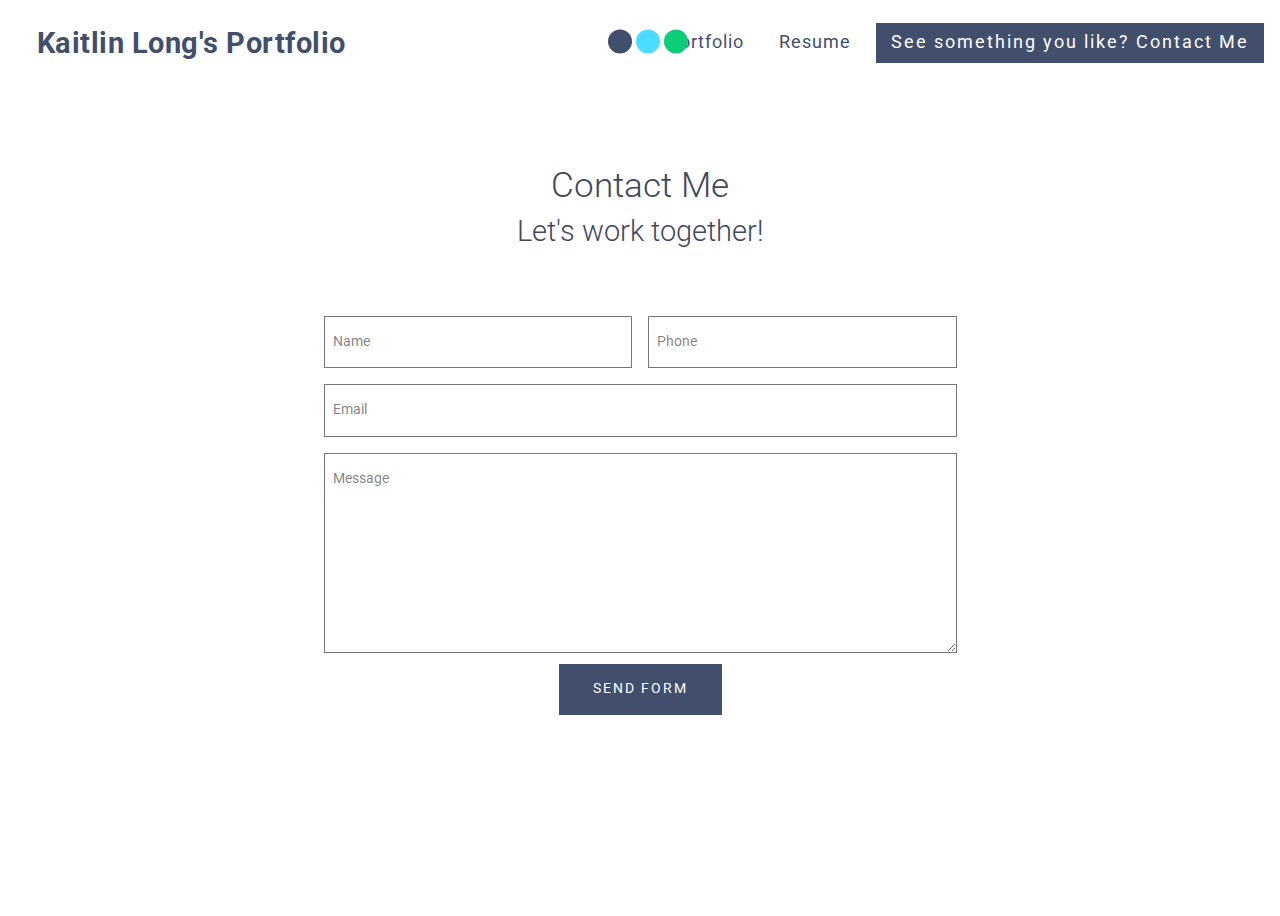
==== contact.html @ 8618af32 "Updated site" ====
<!DOCTYPE html>
<html amp >
<head>
  <!-- Site made with Mobirise Website Builder v4.12.4, https://mobirise.com -->
  <meta charset="UTF-8">
  <meta http-equiv="X-UA-Compatible" content="IE=edge">
  <meta name="generator" content="Mobirise v4.12.4, mobirise.com">
  <meta name="viewport" content="width=device-width, initial-scale=1, minimum-scale=1">
  <link rel="shortcut icon" href="assets/images/untitled-2-90x53.png" type="image/x-icon">
  <meta name="description" content="Contact page for Kaitlin Long.">
  <meta name="amp-script-src" content="">
  
  <title>Contact Me</title>
  
<link rel="canonical" href="contact.html">
 <style amp-boilerplate>body{-webkit-animation:-amp-start 8s steps(1,end) 0s 1 normal both;-moz-animation:-amp-start 8s steps(1,end) 0s 1 normal both;-ms-animation:-amp-start 8s steps(1,end) 0s 1 normal both;animation:-amp-start 8s steps(1,end) 0s 1 normal both}@-webkit-keyframes -amp-start{from{visibility:hidden}to{visibility:visible}}@-moz-keyframes -amp-start{from{visibility:hidden}to{visibility:visible}}@-ms-keyframes -amp-start{from{visibility:hidden}to{visibility:visible}}@-o-keyframes -amp-start{from{visibility:hidden}to{visibility:visible}}@keyframes -amp-start{from{visibility:hidden}to{visibility:visible}}</style>
<noscript><style amp-boilerplate>body{-webkit-animation:none;-moz-animation:none;-ms-animation:none;animation:none}</style></noscript>
<link href="https://fonts.googleapis.com/css?family=Roboto:100,100i,300,300i,400,400i,500,500i,700,700i,900,900i&display=swap" rel="stylesheet">
 
 <style amp-custom> 
div,span,h1,h2,h3,h4,h5,h6,p,blockquote,a,ol,ul,li,figcaption,textarea,input{font: inherit;}*{-webkit-box-sizing: border-box;box-sizing: border-box;outline: none;}*:focus{outline: none;}body{position: relative;font-style: normal;line-height: 1;color: #3f485d;}section{background-color: #eeeeee;background-position: 50% 50%;background-repeat: no-repeat;background-size: cover;overflow: hidden;padding: 30px 0;}h1,h2,h3,h4,h5,h6{margin: 0;padding: 0;}p,li,blockquote{letter-spacing: 0.5px;line-height: 1.7;}ul,ol,blockquote,p{margin-bottom: 0;margin-top: 0;}a{cursor: pointer;}a,a:hover{text-decoration: none;}a.mbr-iconfont:hover{text-decoration: none;}h1,h2,h3,h4,h5,h6,.display-1,.display-2,.display-4,.display-5,.display-7{word-break: break-word;word-wrap: break-word;}b,strong{font-weight: bold;}blockquote{padding: 10px 0 10px 20px;position: relative;border-left: 3px solid;}input:-webkit-autofill,input:-webkit-autofill:hover,input:-webkit-autofill:focus,input:-webkit-autofill:active{-webkit-transition-delay: 9999s;transition-delay: 9999s;-webkit-transition-property: background-color,color;-o-transition-property: background-color,color;transition-property: background-color,color;}html,body{height: auto;min-height: 100vh;}.mbr-section-title{margin: 0;padding: 0;font-style: normal;line-height: 1.2;width: 100%;}.mbr-section-subtitle{line-height: 1.3;width: 100%;}.mbr-text{font-style: normal;line-height: 1.6;width: 100%;}.mbr-white{color: #ffffff;}.mbr-black{color: #000000;}.align-left{text-align: left;}.align-left .list-item{justify-content: flex-start;}.align-center{text-align: center;}.align-center .list-item{justify-content: center;}.align-right{text-align: right;}.align-right .list-item{justify-content: flex-end;}@media (max-width: 767px){.align-left,.align-center,.align-right{text-align: center;}.align-left .list-item,.align-center .list-item,.align-right .list-item{justify-content: center;}}.mbr-light{font-weight: 300;}.mbr-regular{font-weight: 400;}.mbr-semibold{font-weight: 500;}.mbr-bold{font-weight: 700;}.icons-list a{margin: 0 1rem 0 0;}.icons-list a:last-child{margin: 0;}.mbr-figure{align-self: center;}.hidden{visibility: hidden;}.super-hide{display: none;}.inactive{-webkit-user-select: none;-moz-user-select: none;-ms-user-select: none;user-select: none;pointer-events: none;-webkit-user-drag: none;user-drag: none;}.mbr-overlay{position: absolute;bottom: 0;left: 0;right: 0;top: 0;z-index: 0;}.map-placeholder{display: none;}.google-map,.google-map iframe{position: relative;width: 100%;height: 400px;}amp-img{width: 100%;}amp-img img{max-height: 100%;max-width: 100%;}img.mbr-temp{width: 100%;}.rounded{border-radius: 50%;}.is-builder .nodisplay + img[async],.is-builder .nodisplay + img[decoding="async"],.is-builder amp-img > a + img[async],.is-builder amp-img > a + img[decoding="async"]{display: none;}html:not(.is-builder) amp-img > a{position: absolute;top: 0;bottom: 0;left: 0;right: 0;z-index: 1;}.is-builder .temp-amp-sizer{position: absolute;}.is-builder amp-youtube .temp-amp-sizer,.is-builder amp-vimeo .temp-amp-sizer{position: static;}.mobirise-spinner{position: absolute;top: 50%;left: 40%;margin-left: 10%;-webkit-transform: translate3d(-50%,-50%,0);z-index: 4;}.mobirise-spinner em{width: 24px;height: 24px;background: #3ac;border-radius: 100%;display: inline-block;-webkit-animation: slide 1s infinite;}.mobirise-spinner em:nth-child(1){-webkit-animation-delay: 0.1s;}.mobirise-spinner em:nth-child(2){-webkit-animation-delay: 0.2s;}.mobirise-spinner em:nth-child(3){-webkit-animation-delay: 0.3s;}@-moz-keyframes slide{0%{-webkit-transform: scale(1);}50%{opacity: 0.3;-webkit-transform: scale(2);}100%{-webkit-transform: scale(1);}}@-webkit-keyframes slide{0%{-webkit-transform: scale(1);}50%{opacity: 0.3;-webkit-transform: scale(2);}100%{-webkit-transform: scale(1);}}@-o-keyframes slide{0%{-webkit-transform: scale(1);}50%{opacity: 0.3;-webkit-transform: scale(2);}100%{-webkit-transform: scale(1);}}@keyframes slide{0%{-webkit-transform: scale(1);}50%{opacity: 0.3;-webkit-transform: scale(2);}100%{-webkit-transform: scale(1);}}.mobirise-loader .amp-active > div{display: none;}.iconfont-wrapper{display: inline-block;}.mbr-flex{display: flex;}.flex-wrap{flex-wrap: wrap;}.mbr-jc-s{justify-content: flex-start;}.mbr-jc-c{justify-content: center;}.mbr-jc-e{justify-content: flex-end;}.mbr-row-reverse{flex-direction: row-reverse;}.mbr-column{flex-direction: column;}amp-img,img{height: 100%;width: 100%;}.hidden-slide{display: none;}.visible-slide{display: flex;}section,.container,.container-fluid{position: relative;word-wrap: break-word;}.mbr-fullscreen .mbr-overlay{min-height: 100vh;}.mbr-fullscreen{display: flex;align-items: center;height: 100vh;min-height: 100vh;padding: 3rem 0;}.container{padding: 0 1rem;width: 100%;margin-right: auto;margin-left: auto;}@media (max-width: 767px){.container{max-width: 540px;}} @media (min-width: 768px){.container{max-width: 720px;}} @media (min-width: 992px){.container{max-width: 960px;}} @media (min-width: 1200px){.container{max-width: 1140px;}}.container-fluid{width: 100%;padding: 0 1rem;}.btn{position: relative;font-weight: 400;margin: 0.4rem 0.5rem;border: 2px solid;font-style: normal;white-space: normal;transition: all 0.3s ease-in-out,box-shadow 2s ease-in-out,-webkit-box-shadow 2s ease-in-out;display: inline-flex;align-items: center;justify-content: center;word-break: break-word;line-height: 1;letter-spacing: 2px;}.btn-form{padding: 1rem 2rem;}.btn-form:hover{cursor: pointer;}.btn{padding: 1rem 2rem;border-radius: 0px;}.btn-sm{padding: 0.6rem 0.8rem;border-radius: 0px;}.btn-md{padding: 1rem 2rem;border-radius: 0px;}.btn-lg{padding: 1.2rem 3.2rem;border-radius: 0px;}form .btn,form .mbr-section-btn{margin: 0;}.note-popover .btn:after{display: none;}.mbr-section-btn{margin: 0 -0.25rem;font-size: 0;}nav .mbr-section-btn{margin-left: 0rem;margin-right: 0rem;}.btn .mbr-iconfont,.btn.btn-md .mbr-iconfont{cursor: pointer;margin: 0 0.8rem 0 0;}.btn-sm .mbr-iconfont{margin: 0 0.5rem 0 0;}[type="submit"]{-webkit-appearance: none;}section.menu{min-height: 70px;overflow: visible;padding: 0;}.menu-container{display: flex;-webkit-box-pack: justify;-ms-flex-pack: justify;justify-content: space-between;align-items: center;min-height: 70px;}@media (max-width: 991px){.menu-container{max-width: 100%;padding: 0.5rem 1rem;}} @media (max-width: 767px){.menu-container{padding: 0.5rem 1rem;}}.navbar{z-index: 100;width: 100%;position: absolute;}.navbar-fixed-top{position: fixed;top: 0;}.navbar-brand{display: flex;align-items: center;word-break: break-word;z-index: 1;}.navbar-logo{margin: 0 0.8rem 0 0;}@media (max-width: 767px){.navbar-logo amp-img{max-height: 35px;max-width: 35px;}}.navbar-caption-wrap{display: flex;}.navbar .navbar-collapse{display: flex;-ms-flex-preferred-size: auto;flex-basis: auto;align-items: center;justify-content: flex-end;}@media (max-width: 991px){.navbar .navbar-collapse{display: none;position: absolute;top: 0;right: 0;height: 100vh;overflow-y: auto;padding: 70px 2rem 1rem;z-index: 1;}}@media (max-width: 991px){.navbar.opened .navbar-collapse.show,.navbar.opened .navbar-collapse.collapsing{display: block;}.is-builder .navbar-collapse{position: fixed;}}.navbar-nav{list-style-type: none;display: flex;flex-wrap: wrap;padding-left: 0;min-width: 10rem;}@media (max-width: 991px){.navbar-nav{flex-direction: column;}} .navbar-nav .mbr-iconfont{margin: 0 0.2rem 0 0;}.nav-item{word-break: break-all;}.nav-link{display: flex;align-items: center;justify-content: center;}.nav-link,.navbar-caption{transition: all 0.2s;letter-spacing: 1px;}.nav-dropdown .dropdown-menu{min-width: 10rem;position: absolute;left: 0;padding: 1.25rem 0;}.nav-dropdown .dropdown-menu .dropdown-item{line-height: 2;display: flex;justify-content: center;align-items: center;padding: 0.25rem 1.5rem;white-space: nowrap;}.nav-dropdown .dropdown-menu .dropdown{position: relative;}.dropdown-menu .dropdown:hover > .dropdown-menu{opacity: 1;pointer-events: all;}.nav-dropdown .dropdown-submenu{top: 0;left: 100%;margin: 0;}.nav-item.dropdown{position: relative;}.nav-item.dropdown .dropdown-menu{opacity: 0;pointer-events: none;}.nav-item.dropdown:hover > .dropdown-menu{opacity: 1;pointer-events: all;}.link.dropdown-toggle:after{content: "";margin-left: 0.25rem;border-top: 0.35em solid;border-right: 0.35em solid transparent;border-left: 0.35em solid transparent;border-bottom: 0;}.navbar .dropdown.open > .dropdown-menu{display: block;}@media (max-width: 991px){.is-builder .nav-dropdown .dropdown-menu{position: relative;}.nav-dropdown .dropdown-submenu{left: 0;}.nav-dropdown .dropdown-menu .dropdown-item{padding: 0.25rem 1.5rem;margin: 0;justify-content: center;}.nav-dropdown .dropdown-menu .dropdown-item:after{right: auto;}.navbar.opened .dropdown-menu{top: 0;}.dropdown-toggle[data-toggle="dropdown-submenu"]:after{content: "";margin-left: 0.25rem;border-top: 0.35em solid;border-right: 0.35em solid transparent;border-left: 0.35em solid transparent;border-bottom: 0;top: 55%;}}.navbar-buttons{display: flex;flex-wrap: wrap;align-items: center;justify-content: center;}@media (max-width: 991px){.navbar-buttons{flex-direction: column;}}.menu-social-list{display: flex;align-items: center;justify-content: center;flex-wrap: wrap;}.menu-social-list a{margin: 0 0.5rem;}.menu-social-list a span{font-size: 1.5rem;}button.navbar-toggler{position: absolute;right: 20px;top: 25px;width: 31px;height: 20px;cursor: pointer;transition: all .2s;-ms-flex-item-align: center;-ms-grid-row-align: center;align-self: center;}.hamburger span{position: absolute;right: 0;width: 30px;height: 2px;border-right: 5px;}.hamburger span:nth-child(1){top: 0;transition: all .2s;}.hamburger span:nth-child(2){top: 8px;transition: all .15s;}.hamburger span:nth-child(3){top: 8px;transition: all .15s;}.hamburger span:nth-child(4){top: 16px;transition: all .2s;}nav.opened .navbar-toggler:not(.hide) .hamburger span:nth-child(4),nav.opened .navbar-toggler:not(.hide) .hamburger span:nth-child(1){top: 8px;width: 0;opacity: 0;right: 50%;transition: all .2s;}nav.opened .navbar-toggler:not(.hide) .hamburger span:nth-child(2){transform: rotate(-45deg);transition: all .25s;}nav.opened .navbar-toggler:not(.hide) .hamburger span:nth-child(3){transform: rotate(45deg);transition: all .25s;}.ampstart-btn.hamburger{position: absolute;top: 25px;right: 20px;margin-left: auto;height: 20px;width: 30px;background: none;border: none;cursor: pointer;z-index: 1000;}@media (min-width: 992px){.ampstart-btn,amp-sidebar{display: none;}.dropdown-menu .dropdown-toggle:after{content: "";border-bottom: 0.35em solid transparent;border-left: 0.35em solid;border-right: 0;border-top: 0.35em solid transparent;margin-left: 0.3rem;margin-top: -0.3077em;position: absolute;right: 1.1538em;top: 50%;}}.close-sidebar{width: 30px;height: 30px;position: relative;cursor: pointer;background-color: transparent;border: none;}.close-sidebar span{position: absolute;left: 0;width: 30px;height: 2px;border-right: 5px;top: 14px;}.close-sidebar span:nth-child(1){transform: rotate(-45deg);}.close-sidebar span:nth-child(2){transform: rotate(45deg);}.builder-sidebar{position: relative;height: 100vh;overflow-y: auto;min-width: 10rem;z-index: 1030;padding: 1rem 2rem;max-width: 20rem;}.builder-sidebar .dropdown:hover > .dropdown-menu{position: relative;text-align: center;}section.sidebar-open:before{content: '';position: fixed;top: 0;bottom: 0;right: 0;left: 0;background-color: rgba(0,0,0,0.2);z-index: 1040;}.is-builder section.horizontal-menu .ampstart-btn{display: none;}.is-builder section.horizontal-menu .dropdown-menu{z-index: auto;opacity: 1;pointer-events: auto;}.is-builder .menu{overflow: visible;}#sidebar{background-color: transparent;}.card-title{margin: 0;}.card{position: relative;background-color: transparent;border: none;border-radius: 0;width: 100%;padding: 0 1rem;}@media (max-width: 767px){.card:not(.last-child){padding-bottom: 30px;}} .card .card-img{width: auto;border-radius: 0;}.card .card-wrapper{height: 100%;}@media (max-width: 767px){.card .card-wrapper{flex-direction: column;}} .card img{height: 100%;-o-object-fit: cover;object-fit: cover;-o-object-position: center;object-position: center;}.card-inner,.items-list{display: flex;flex-direction: column;}.items-list{list-style-type: none;padding: 0;}.items-list .list-item{padding: 1rem 2rem;}.card-head{padding: 1.5rem 2rem;}.card-price-wrap{padding: 1rem 2rem;}.card-button{padding: 1rem;margin: 0;}.timeline-wrap{position: relative;}.timeline-wrap .iconBackground{position: absolute;left: 50%;width: 20px;height: 20px;line-height: 30px;text-align: center;border-radius: 50%;font-size: 30px;display: inline-block;background-color: #000000;top: 20px;margin: 0 0 0 -10px;}@media (max-width: 767px){.timeline-wrap .iconBackground{left: 0;}}.separline{position: relative;}@media (max-width: 767px){.separline:not(.last-child){padding-bottom: 2rem;}} .separline:before{position: absolute;content: "";width: 2px;background-color: #000000;left: calc(50% - 1px);height: calc(100% - 20px);top: 40px;}@media (max-width: 767px){.separline:before{left: 0;}}.gallery-img-wrap{position: relative;height: 100%;}.gallery-img-wrap:hover{cursor: pointer;}.gallery-img-wrap:hover .icon-wrap,.gallery-img-wrap:hover .caption-on-hover{opacity: 1;}.gallery-img-wrap:hover:after{opacity: .5;}.gallery-img-wrap amp-img{height: 100%;}.gallery-img-wrap:after{content: "";position: absolute;top: 0;bottom: 0;left: 0;right: 0;background: #000;opacity: 0;transition: opacity 0.2s;pointer-events: none;}.gallery-img-wrap .icon-wrap,.gallery-img-wrap .img-caption{z-index: 3;pointer-events: none;position: absolute;}.gallery-img-wrap .icon-wrap,.gallery-img-wrap .caption-on-hover{opacity: 0;transition: opacity 0.2s;}.gallery-img-wrap .icon-wrap{left: 50%;top: 50%;transform: translate(-50%,-50%);background-color: #fff;padding: .5rem;border-radius: 50%;}.gallery-img-wrap .amp-iconfont{color: #000;font-size: 1rem;width: 1rem;display: block;}.gallery-img-wrap .img-caption{left: 0;right: 0;}.gallery-img-wrap .img-caption.caption-top{top: 0;}.gallery-img-wrap .img-caption.caption-bottom{bottom: 0;}.gallery-img-wrap .img-caption:not(.caption-on-hover):after{content: "";position: absolute;top: 0;left: 0;right: 0;height: 100%;transition: opacity 0.2s;z-index: -1;pointer-events: none;}@media (max-width: 767px){.gallery-img-wrap:after,.gallery-img-wrap:hover:after,.gallery-img-wrap .icon-wrap{display: none;}.gallery-img-wrap .caption-on-hover{opacity: 1;}}.is-builder .gallery-img-wrap .icon-wrap,.is-builder .gallery-img-wrap .img-caption > *{pointer-events: all;}.amp-carousel-button,.dots-wrapper .dots span{transition: all 0.4s;cursor: pointer;outline: none;}.amp-carousel-button{width: 50px;height: 50px;border-radius: 50%;}.dots-wrapper .dots{display: inline-block;margin: 4px 8px;}.dots-wrapper .dots span{display: block;border-radius: 12px;height: 24px;width: 24px;background-color: #ffffff;border: 10px solid #cccccc;opacity: 0.5;}.dots-wrapper .dots span.current{width: 40px;}.dots-wrapper .dots span:hover,.dots-wrapper .dots span.current{opacity: 1;}.amp-carousel-button-next:after{right: 1rem;}.amp-carousel-button-prev:after{left: 1rem;}button.btn-img{cursor: pointer;}.is-builder .preview button.btn-img{opacity: 0.5;position: relative;pointer-events: none;}amp-image-lightbox,.lightbox{background: rgba(0,0,0,0.8);display: flex;flex-wrap: wrap;align-items: center;justify-content: center;width: 100%;height: 100%;overflow: auto;}amp-image-lightbox a.control,.lightbox a.control{position: absolute;cursor: default;top: 0;right: 0;}amp-image-lightbox .close,.lightbox .close{background: none;border: none;position: absolute;top: 16px;right: 16px;height: 32px;width: 32px;cursor: pointer;z-index: 1000;}amp-image-lightbox .close:before,amp-image-lightbox .close:after,.lightbox .close:before,.lightbox .close:after{position: absolute;top: 0;right: 16px;content: ' ';height: 32px;width: 2px;background-color: #fff;}amp-image-lightbox .close:before,.lightbox .close:before{transform: rotate(45deg);}amp-image-lightbox .close:after,.lightbox .close:after{transform: rotate(-45deg);}amp-image-lightbox .video-block,.lightbox .video-block{width: 100%;}div[submit-success] > *,div[submit-error] > *{padding: 15px;margin-bottom: 1rem;}.form-block{z-index: 1;background-color: transparent;padding: 30px;position: relative;overflow: hidden;}.form-block .mbr-overlay{z-index: -1;}@media (max-width: 991px){.form-block{padding: 15px;}}form input,form textarea,form select{padding: 15px 0.5rem;line-height: 1.45;width: 100%;background: #ffffff;border-width: 1px;border-style: solid;border-color: #767676;border-radius: 0;color: #000000;}form input[type="checkbox"],form input[type="radio"]{border: none;background: none;width: auto;}form .field{padding-bottom: 0.5rem;padding-top: 0.5rem;}form textarea.field-input{height: 200px;}form .fieldset{display: flex;justify-content: center;flex-wrap: wrap;align-items: center;}textarea[type="hidden"]{display: none;}.form-check{margin-bottom: 0;}.form-check-label{padding-left: 0;}.form-check-input{position: relative;margin: 4px;}.form-check-inline{display: inline-flex;align-items: center;padding-left: 0;margin-right: .75rem;}.mbr-row,.mbr-form-row{display: -webkit-box;display: -ms-flexbox;display: flex;-ms-flex-wrap: wrap;flex-wrap: wrap;margin-left: -1rem;margin-right: -1rem;}.mbr-form-row{margin-left: -0.5rem;margin-right: -0.5rem;}.mbr-form-row > [class*="mbr-col"]{padding-left: 0.5rem;padding-right: 0.5rem;}@media (max-width: 767px){.mbr-col,.mbr-col-auto{padding-right: 1rem;padding-left: 1rem;}.mbr-col-sm-12{-ms-flex: 0 0 100%;-webkit-box-flex: 0;flex: 0 0 100%;max-width: 100%;padding-right: 1rem;padding-left: 1rem;}}@media (min-width: 768px){.mbr-col,.mbr-col-auto{padding-right: 1rem;padding-left: 1rem;}.mbr-col-md-2{-ms-flex: 0 0 16.6666666667%;-webkit-box-flex: 0;flex: 0 0 16.6666666667%;max-width: 16.6666666667%;padding-right: 1rem;padding-left: 1rem;}.mbr-col-md-3{-ms-flex: 0 0 25%;-webkit-box-flex: 0;flex: 0 0 25%;max-width: 25%;padding-right: 1rem;padding-left: 1rem;}.mbr-col-md-4{-ms-flex: 0 0 33.3333333333%;-webkit-box-flex: 0;flex: 0 0 33.3333333333%;max-width: 33.3333333333%;padding-right: 1rem;padding-left: 1rem;}.mbr-col-md-5{-ms-flex: 0 0 41.6666666667%;-webkit-box-flex: 0;flex: 0 0 41.6666666667%;max-width: 41.6666666667%;padding-right: 1rem;padding-left: 1rem;}.mbr-col-md-6{-ms-flex: 0 0 50%;-webkit-box-flex: 0;flex: 0 0 50%;max-width: 50%;padding-right: 1rem;padding-left: 1rem;}.mbr-col-md-7{-ms-flex: 0 0 58.3333333333%;-webkit-box-flex: 0;flex: 0 0 58.3333333333%;max-width: 58.3333333333%;padding-right: 1rem;padding-left: 1rem;}.mbr-col-md-8{-ms-flex: 0 0 66.6666666667%;-webkit-box-flex: 0;flex: 0 0 66.6666666667%;max-width: 66.6666666667%;padding-right: 1rem;padding-left: 1rem;}.mbr-col-md-10{-ms-flex: 0 0 83.3333333333%;-webkit-box-flex: 0;flex: 0 0 83.3333333333%;max-width: 83.3333333333%;padding-right: 1rem;padding-left: 1rem;}.mbr-col-md-12{-ms-flex: 0 0 100%;-webkit-box-flex: 0;flex: 0 0 100%;max-width: 100%;padding-right: 1rem;padding-left: 1rem;}}.mbr-col{-ms-flex: 1 1 auto;-webkit-box-flex: 1;flex: 1 1 auto;max-width: 100%;}.mbr-col-auto{-ms-flex: 0 0 auto;flex: 0 0 auto;width: auto;}@media (min-width: 992px){.mbr-col,.mbr-col-auto{padding-right: 1rem;padding-left: 1rem;}.mbr-col-lg-2{-ms-flex: 0 0 16.6666666667%;-webkit-box-flex: 0;flex: 0 0 16.6666666667%;max-width: 16.6666666667%;padding-right: 1rem;padding-left: 1rem;}.mbr-col-lg-3{-ms-flex: 0 0 25%;-webkit-box-flex: 0;flex: 0 0 25%;max-width: 25%;padding-right: 1rem;padding-left: 1rem;}.mbr-col-lg-4{-ms-flex: 0 0 33.3333333333%;-webkit-box-flex: 0;flex: 0 0 33.3333333333%;max-width: 33.3333333333%;padding-right: 1rem;padding-left: 1rem;}.mbr-col-lg-5{-ms-flex: 0 0 41.6666666667%;-webkit-box-flex: 0;flex: 0 0 41.6666666667%;max-width: 41.6666666667%;padding-right: 1rem;padding-left: 1rem;}.mbr-col-lg-6{-ms-flex: 0 0 50%;-webkit-box-flex: 0;flex: 0 0 50%;max-width: 50%;padding-right: 1rem;padding-left: 1rem;}.mbr-col-lg-7{-ms-flex: 0 0 58.3333333333%;-webkit-box-flex: 0;flex: 0 0 58.3333333333%;max-width: 58.3333333333%;padding-right: 1rem;padding-left: 1rem;}.mbr-col-lg-8{-ms-flex: 0 0 66.6666666667%;-webkit-box-flex: 0;flex: 0 0 66.6666666667%;max-width: 66.6666666667%;padding-right: 1rem;padding-left: 1rem;}.mbr-col-lg-9{-ms-flex: 0 0 75%;-webkit-box-flex: 0;flex: 0 0 75%;max-width: 75%;padding-right: 1rem;padding-left: 1rem;}.mbr-col-lg-10{-ms-flex: 0 0 83.3333333333%;-webkit-box-flex: 0;flex: 0 0 83.3333333333%;max-width: 83.3333333333%;padding-right: 1rem;padding-left: 1rem;}.mbr-col-lg-12{-ms-flex: 0 0 100%;-webkit-box-flex: 0;flex: 0 0 100%;max-width: 100%;padding-right: 1rem;padding-left: 1rem;}}@media (min-width: 992px){.lg-pb{padding-bottom: 3rem;}}@media (max-width: 991px){.md-pb{padding-bottom: 3rem;}}.mbr-pt-1,.mbr-py-1{padding-top: 10px;}.mbr-pb-1,.mbr-py-1{padding-bottom: 10px;}.mbr-px-1{padding-left: 10px;padding-right: 10px;}.mbr-p-1{padding: 10px;}.mbr-pt-2,.mbr-py-2{padding-top: 1rem;}.mbr-pb-2,.mbr-py-2{padding-bottom: 1rem;}.mbr-px-2{padding-left: 1rem;padding-right: 1rem;}.mbr-p-2{padding: 1rem;}.mbr-pt-3,.mbr-py-3{padding-top: 25px;}.mbr-pb-3,.mbr-py-3{padding-bottom: 25px;}.mbr-px-3{padding-left: 25px;padding-right: 25px;}.mbr-p-3{padding: 25px;}.mbr-pt-4,.mbr-py-4{padding-top: 2rem;}.mbr-pb-4,.mbr-py-4{padding-bottom: 2rem;}.mbr-px-4{padding-left: 2rem;padding-right: 2rem;}.mbr-p-4{padding: 2rem;}.mbr-pt-5,.mbr-py-5{padding-top: 3rem;}.mbr-pb-5,.mbr-py-5{padding-bottom: 3rem;}.mbr-px-5{padding-left: 3rem;padding-right: 3rem;}.mbr-p-5{padding: 3rem;}@media (max-width: 991px){.mbr-py-4,.mbr-py-5{padding-top: 1rem;padding-bottom: 1rem;}.mbr-px-4,.mbr-px-5{padding-left: 1rem;padding-right: 1rem;}.mbr-p-3,.mbr-p-4,.mbr-p-5{padding: 1rem;}}.mbr-ml-auto{margin-left: auto;}.mbr-mr-auto{margin-right: auto;}.mbr-m-auto{margin: auto;}#scrollToTopMarker{position: absolute;width: 0px;height: 0px;top: 300px;}#scrollToTopButton{position: fixed;bottom: 25px;right: 25px;opacity: .4;z-index: 5000;font-size: 32px;height: 60px;width: 60px;border: none;border-radius: 3px;cursor: pointer;}#scrollToTopButton:focus{outline: none;}#scrollToTopButton a:before{content: '';position: absolute;height: 40%;top: 36%;width: 2px;left: calc(50% - 1px);}#scrollToTopButton a:after{content: '';position: absolute;border-top: 2px solid;border-right: 2px solid;width: 40%;height: 40%;left: calc(30% - 1px);bottom: 30%;transform: rotate(-45deg);}.is-builder #scrollToTopButton a:after{left: 30%;}a{font-style: normal;font-weight: 400;}@media (max-width: 767px){.mbr-section-btn,.mbr-section-title{text-align: center;}}
body{font-family: Roboto;}blockquote{border-color: #414e6c;}div[submit-success] > *{background: #0dcd7b;color: #000000;}div[submit-error] > *{background: #a0a0a0;color: #ffffff;}.display-1{font-family: 'Roboto',sans-serif;font-size: 4.5rem;}.display-2{font-family: 'Roboto',sans-serif;font-size: 2.2rem;}.display-4{font-family: 'Roboto',sans-serif;font-size: 0.9rem;}.display-5{font-family: 'Roboto',sans-serif;font-size: 1.8rem;}.display-7{font-family: 'Roboto',sans-serif;font-size: 1.1rem;}.display-1 .mbr-iconfont-btn{font-size: 4.5rem;width: 4.5rem;}.display-2 .mbr-iconfont-btn{font-size: 2.2rem;width: 2.2rem;}.display-4 .mbr-iconfont-btn{font-size: 0.9rem;width: 0.9rem;}.display-5 .mbr-iconfont-btn{font-size: 1.8rem;width: 1.8rem;}.display-7 .mbr-iconfont-btn{font-size: 1.1rem;width: 1.1rem;}@media (max-width: 768px){.display-1{font-size: 3.6rem;font-size: calc( 2.225rem + (4.5 - 2.225) * ((100vw - 20rem) / (48 - 20)));line-height: calc( 1.4 * (2.225rem + (4.5 - 2.225) * ((100vw - 20rem) / (48 - 20))));}.display-2{font-size: 1.76rem;font-size: calc( 1.42rem + (2.2 - 1.42) * ((100vw - 20rem) / (48 - 20)));line-height: calc( 1.4 * (1.42rem + (2.2 - 1.42) * ((100vw - 20rem) / (48 - 20))));}.display-4{font-size: 0.72rem;font-size: calc( 0.965rem + (0.9 - 0.965) * ((100vw - 20rem) / (48 - 20)));line-height: calc( 1.4 * (0.965rem + (0.9 - 0.965) * ((100vw - 20rem) / (48 - 20))));}.display-5{font-size: 1.44rem;font-size: calc( 1.28rem + (1.8 - 1.28) * ((100vw - 20rem) / (48 - 20)));line-height: calc( 1.4 * (1.28rem + (1.8 - 1.28) * ((100vw - 20rem) / (48 - 20))));}}.bg-primary{background-color: #414e6c;}.bg-success{background-color: #0dcd7b;}.bg-info{background-color: #8282e7;}.bg-warning{background-color: #767676;}.bg-danger{background-color: #a0a0a0;}.btn-primary,.btn-primary:active,.btn-primary.active{background-color: #414e6c;border-color: #414e6c;color: #ffffff;}.btn-primary:hover,.btn-primary:focus,.btn-primary.focus{color: #ffffff;background-color: #242c3c;border-color: #242c3c;}.btn-primary.disabled,.btn-primary:disabled{color: #ffffff;background-color: #242c3c;border-color: #242c3c;}.btn-secondary,.btn-secondary:active,.btn-secondary.active{background-color: #4addff;border-color: #4addff;color: #003c4a;}.btn-secondary:hover,.btn-secondary:focus,.btn-secondary.focus{color: #003c4a;background-color: #00cdfd;border-color: #00cdfd;}.btn-secondary.disabled,.btn-secondary:disabled{color: #003c4a;background-color: #00cdfd;border-color: #00cdfd;}.btn-info,.btn-info:active,.btn-info.active{background-color: #8282e7;border-color: #8282e7;color: #ffffff;}.btn-info:hover,.btn-info:focus,.btn-info.focus{color: #ffffff;background-color: #4242db;border-color: #4242db;}.btn-info.disabled,.btn-info:disabled{color: #ffffff;background-color: #4242db;border-color: #4242db;}.btn-success,.btn-success:active,.btn-success.active{background-color: #0dcd7b;border-color: #0dcd7b;color: #ffffff;}.btn-success:hover,.btn-success:focus,.btn-success.focus{color: #ffffff;background-color: #088550;border-color: #088550;}.btn-success.disabled,.btn-success:disabled{color: #ffffff;background-color: #088550;border-color: #088550;}.btn-warning,.btn-warning:active,.btn-warning.active{background-color: #767676;border-color: #767676;color: #ffffff;}.btn-warning:hover,.btn-warning:focus,.btn-warning.focus{color: #ffffff;background-color: #505050;border-color: #505050;}.btn-warning.disabled,.btn-warning:disabled{color: #ffffff;background-color: #505050;border-color: #505050;}.btn-danger,.btn-danger:active,.btn-danger.active{background-color: #a0a0a0;border-color: #a0a0a0;color: #ffffff;}.btn-danger:hover,.btn-danger:focus,.btn-danger.focus{color: #ffffff;background-color: #7a7a7a;border-color: #7a7a7a;}.btn-danger.disabled,.btn-danger:disabled{color: #ffffff;background-color: #7a7a7a;border-color: #7a7a7a;}.btn-black,.btn-black:active,.btn-black.active{background-color: #333333;border-color: #333333;color: #ffffff;}.btn-black:hover,.btn-black:focus,.btn-black.focus{color: #ffffff;background-color: #0d0d0d;border-color: #0d0d0d;}.btn-black.disabled,.btn-black:disabled{color: #ffffff;background-color: #0d0d0d;border-color: #0d0d0d;}.btn-white,.btn-white:active,.btn-white.active{background-color: #ffffff;border-color: #ffffff;color: #808080;}.btn-white:hover,.btn-white:focus,.btn-white.focus{color: #808080;background-color: #d9d9d9;border-color: #d9d9d9;}.btn-white.disabled,.btn-white:disabled{color: #808080;background-color: #d9d9d9;border-color: #d9d9d9;}.btn-white,.btn-white:active,.btn-white.active{color: #333333;}.btn-white:hover,.btn-white:focus,.btn-white.focus{color: #333333;}.btn-white.disabled,.btn-white:disabled{color: #333333;}.btn-primary-outline,.btn-primary-outline:active,.btn-primary-outline.active{background: none;border-color: #1b202c;color: #1b202c;}.btn-primary-outline:hover,.btn-primary-outline:focus,.btn-primary-outline.focus{color: #ffffff;background-color: #414e6c;border-color: #414e6c;}.btn-primary-outline.disabled,.btn-primary-outline:disabled{color: #ffffff;background-color: #414e6c;border-color: #414e6c;}.btn-secondary-outline,.btn-secondary-outline:active,.btn-secondary-outline.active{background: none;border-color: #00b8e3;color: #00b8e3;}.btn-secondary-outline:hover,.btn-secondary-outline:focus,.btn-secondary-outline.focus{color: #003c4a;background-color: #4addff;border-color: #4addff;}.btn-secondary-outline.disabled,.btn-secondary-outline:disabled{color: #003c4a;background-color: #4addff;border-color: #4addff;}.btn-info-outline,.btn-info-outline:active,.btn-info-outline.active{background: none;border-color: #2c2cd7;color: #2c2cd7;}.btn-info-outline:hover,.btn-info-outline:focus,.btn-info-outline.focus{color: #ffffff;background-color: #8282e7;border-color: #8282e7;}.btn-info-outline.disabled,.btn-info-outline:disabled{color: #ffffff;background-color: #8282e7;border-color: #8282e7;}.btn-success-outline,.btn-success-outline:active,.btn-success-outline.active{background: none;border-color: #076d41;color: #076d41;}.btn-success-outline:hover,.btn-success-outline:focus,.btn-success-outline.focus{color: #ffffff;background-color: #0dcd7b;border-color: #0dcd7b;}.btn-success-outline.disabled,.btn-success-outline:disabled{color: #ffffff;background-color: #0dcd7b;border-color: #0dcd7b;}.btn-warning-outline,.btn-warning-outline:active,.btn-warning-outline.active{background: none;border-color: #434343;color: #434343;}.btn-warning-outline:hover,.btn-warning-outline:focus,.btn-warning-outline.focus{color: #ffffff;background-color: #767676;border-color: #767676;}.btn-warning-outline.disabled,.btn-warning-outline:disabled{color: #ffffff;background-color: #767676;border-color: #767676;}.btn-danger-outline,.btn-danger-outline:active,.btn-danger-outline.active{background: none;border-color: #6d6d6d;color: #6d6d6d;}.btn-danger-outline:hover,.btn-danger-outline:focus,.btn-danger-outline.focus{color: #ffffff;background-color: #a0a0a0;border-color: #a0a0a0;}.btn-danger-outline.disabled,.btn-danger-outline:disabled{color: #ffffff;background-color: #a0a0a0;border-color: #a0a0a0;}.btn-black-outline,.btn-black-outline:active,.btn-black-outline.active{background: none;border-color: #000000;color: #000000;}.btn-black-outline:hover,.btn-black-outline:focus,.btn-black-outline.focus{color: #ffffff;background-color: #333333;border-color: #333333;}.btn-black-outline.disabled,.btn-black-outline:disabled{color: #ffffff;background-color: #333333;border-color: #333333;}.btn-white-outline,.btn-white-outline:active,.btn-white-outline.active{background: none;border-color: #ffffff;color: #ffffff;}.btn-white-outline:hover,.btn-white-outline:focus,.btn-white-outline.focus{color: #333333;background-color: #ffffff;border-color: #ffffff;}.text-primary{color: #414e6c;}.text-secondary{color: #4addff;}.text-success{color: #0dcd7b;}.text-info{color: #8282e7;}.text-warning{color: #767676;}.text-danger{color: #a0a0a0;}.text-white{color: #ffffff;}.text-black{color: #000000;}a.text-primary:hover,a.text-primary:focus{color: #1b202c;}a.text-secondary:hover,a.text-secondary:focus{color: #00b8e3;}a.text-success:hover,a.text-success:focus{color: #076d41;}a.text-info:hover,a.text-info:focus{color: #2c2cd7;}a.text-warning:hover,a.text-warning:focus{color: #434343;}a.text-danger:hover,a.text-danger:focus{color: #6d6d6d;}a.text-white:hover,a.text-white:focus{color: #b3b3b3;}a.text-black:hover,a.text-black:focus{color: #4d4d4d;}.alert-success{background-color: #0dcd7b;}.alert-info{background-color: #8282e7;}.alert-warning{background-color: #767676;}.alert-danger{background-color: #a0a0a0;}a,a:hover{color: #414e6c;}.mbr-plan-header.bg-primary .mbr-plan-subtitle,.mbr-plan-header.bg-primary .mbr-plan-price-desc{color: #7c8cb0;}.mbr-plan-header.bg-success .mbr-plan-subtitle,.mbr-plan-header.bg-success .mbr-plan-price-desc{color: #acfad9;}.mbr-plan-header.bg-info .mbr-plan-subtitle,.mbr-plan-header.bg-info .mbr-plan-price-desc{color: #ffffff;}.mbr-plan-header.bg-warning .mbr-plan-subtitle,.mbr-plan-header.bg-warning .mbr-plan-price-desc{color: #b6b6b6;}.mbr-plan-header.bg-danger .mbr-plan-subtitle,.mbr-plan-header.bg-danger .mbr-plan-price-desc{color: #e0e0e0;}.mobirise-spinner em:nth-child(1){background: #414e6c;}.mobirise-spinner em:nth-child(2){background: #4addff;}.mobirise-spinner em:nth-child(3){background: #0dcd7b;}#scrollToTopMarker{display: none;}#scrollToTopButton{background-color: #4ea2e3;}#scrollToTopButton a:before{background: #ffffff;}#scrollToTopButton a:after{border-top-color: #ffffff;border-right-color: #ffffff;}.cid-sh2jtP0KLL{min-height: 80px;}.cid-sh2jtP0KLL .brand-name{color: #414e6c;margin: 0;}.cid-sh2jtP0KLL .hamburger span,.cid-sh2jtP0KLL .close-sidebar span{background: #767676;}.cid-sh2jtP0KLL .nav-dropdown .dropdown-menu .dropdown-item{font-weight: 400;width: 100%;text-align: inherit;}.cid-sh2jtP0KLL .navbar{min-height: 80px;background: #ffffff;}@media (max-width: 991px){.cid-sh2jtP0KLL .navbar .navbar-brand{flex-shrink: initial;}}.cid-sh2jtP0KLL .navbar-brand{flex-shrink: 0;margin-right: 0;padding: 0;}@media (min-width: 992px){.cid-sh2jtP0KLL .navbar-expand-lg .navbar-nav .nav-link{padding: 0;}.cid-sh2jtP0KLL .navbar-nav .nav-link{margin: .667em 1em;}}.cid-sh2jtP0KLL .navbar-dropdown{padding: .5rem 0;}.cid-sh2jtP0KLL .builder-sidebar,.cid-sh2jtP0KLL .collapse,.cid-sh2jtP0KLL .navbar.navbar-expand-lg .dropdown .dropdown-menu{background-color: #ffffff;}@media (max-width: 991px){.cid-sh2jtP0KLL .navbar-nav a{padding: 0.5rem 0;margin: 0 0 10px;}}.cid-sh2jtP0KLL .close-sidebar:focus{outline: 2px auto #414e6c;}.cid-sh2jtP0KLL amp-img{height: 48px;width: 82px;}.cid-sh2jtP0KLL amp-img img{object-fit: contain;}.cid-sh2vjdYlCP{padding-top: 90px;padding-bottom: 90px;background-color: #ffffff;}.cid-sh2vjdYlCP input,.cid-sh2vjdYlCP textarea,.cid-sh2vjdYlCP select{color: #000000;border-color: #767676;background: #ffffff;}.cid-sh2vjdYlCP input:hover,.cid-sh2vjdYlCP textarea:hover,.cid-sh2vjdYlCP select:hover,.cid-sh2vjdYlCP input:focus,.cid-sh2vjdYlCP textarea:focus,.cid-sh2vjdYlCP select:focus{border-color: #414e6c;}.cid-sh2vjdYlCP input::-webkit-input-placeholder{color: rgba(0,0,0,0.5);}.cid-sh2vjdYlCP input::-moz-placeholder{color: rgba(0,0,0,0.5);}.cid-sh2vjdYlCP textarea::-webkit-input-placeholder{color: rgba(0,0,0,0.5);}.cid-sh2vjdYlCP textarea::-moz-placeholder{color: rgba(0,0,0,0.5);}
.engine{position: absolute;text-indent: -2400px;text-align: center;padding: 0;top: 0;left: -2400px;}[class*="-iconfont"]{display: inline-flex;}</style>
 
  <script async  src="https://cdn.ampproject.org/v0.js"></script>
  <script async custom-element="amp-analytics" src="https://cdn.ampproject.org/v0/amp-analytics-0.1.js"></script>
  <script async custom-element="amp-bind" src="https://cdn.ampproject.org/v0/amp-bind-0.1.js"></script>
  <script async custom-template="amp-mustache" src="https://cdn.ampproject.org/v0/amp-mustache-0.2.js"></script>
  <script async custom-element="amp-sidebar" src="https://cdn.ampproject.org/v0/amp-sidebar-0.1.js"></script>
  <script async custom-element="amp-form" src="https://cdn.ampproject.org/v0/amp-form-0.1.js"></script>
  
  
</head>
<body><amp-sidebar id="sidebar" class="cid-sh2jtP0KLL" layout="nodisplay" side="right">
        <div class="builder-sidebar" id="builder-sidebar">
            <button on="tap:sidebar.close" class="close-sidebar">
                <span></span>
                <span></span>
            </button>
        
            
            <ul class="navbar-nav nav-dropdown" data-app-modern-menu="true"><li class="nav-item">
                    <a class="nav-link link text-primary display-7" href="index.html">
                        Portfolio</a>
                </li>
                <li class="nav-item">
                    <a class="nav-link link text-primary display-7" href="assets/files/KaitlinLong_Resume.pdf" target="_blank">
                        Resume</a>
                </li></ul>
            
            <div class="navbar-buttons mbr-section-btn align-center"><a class="btn btn-sm btn-primary display-7" href="contact.html">See something you like? Contact Me</a></div>
      </div>
    </amp-sidebar>
  <section class="menu horizontal-menu cid-sh2jtP0KLL" id="menu2-f">

    
    

    <nav class="navbar navbar-dropdown navbar-expand-lg navbar-fixed-top">
       <div class="menu-container container-fluid"> 
      <div class="navbar-brand">
          <span class="navbar-logo">
              <amp-img src="assets/images/untitled-2-90x53.png" layout="responsive" width="80.60377358490567" height="48" alt="Mobirise" class="mobirise-loader">
                  <div placeholder="" class="placeholder">
                                <div class="mobirise-spinner">
                                    <em></em>
                                    <em></em>
                                    <em></em>
                                </div></div>
                  
              </amp-img>
          </span>
          <p class="brand-name mbr-fonts-style mbr-bold display-5">Kaitlin Long's Portfolio</p>
      </div>
      <div class="collapse navbar-collapse" id="navbarSupportedContent">
            
            <ul class="navbar-nav nav-dropdown" data-app-modern-menu="true"><li class="nav-item">
                    <a class="nav-link link text-primary display-7" href="index.html">
                        Portfolio</a>
                </li>
                <li class="nav-item">
                    <a class="nav-link link text-primary display-7" href="assets/files/KaitlinLong_Resume.pdf" target="_blank">
                        Resume</a>
                </li></ul>
            
            <div class="navbar-buttons mbr-section-btn align-center"><a class="btn btn-sm btn-primary display-7" href="contact.html">See something you like? Contact Me</a></div>
      </div>
      
      <button on="tap:sidebar.toggle" class="ampstart-btn hamburger sticky-but">
        <span></span>
        <span></span>
        <span></span>
        <span></span>
    </button>
        </div>
    </nav>

  <!-- AMP plug -->
    

</section>

<section class="engine"><a href="https://mobirise.info/k">how to develop free website</a></section><section class="contacts2 cid-sh2vjdYlCP" id="contacts2-g">

    

    <div class="container">
        <h2 class="align-center mbr-fonts-style mbr-light display-2">Contact Me</h2>
        <h3 class="mbr-section-subtitle align-center mbr-fonts-style mbr-light mbr-pb-3 mbr-pt-1 display-5">Let's work together!</h3>

        <div class="mbr-row mbr-jc-c mbr-pt-4">
            <div class="mbr-col-lg-7 mbr-col-md-10 mbr-col-sm-12" data-form-type="formoid">
                <form class="mbr-form" method="post" target="_top" action-xhr="https://formoid.net/api/amp-form/push" data-form-title="Mobirise Form" id="myFormcontacts2g" on="submit:myFormcontacts2g.clear;submit-success:AMP.setState({myStatecontacts2g:{formdata11contacts2g:{stateformdata11contacts2g: '', valueformdata11contacts2g: ''}, formdata21contacts2g:{stateformdata21contacts2g: '', valueformdata21contacts2g: ''}, formdata01contacts2g:{stateformdata01contacts2g: '', valueformdata01contacts2g: ''}, formdata31contacts2g:{stateformdata31contacts2g: '', valueformdata31contacts2g: ''}}});submit-error:AMP.setState({myStatecontacts2g:{formdata11contacts2g:{stateformdata11contacts2g: myStatecontacts2g.formdata11contacts2g.valueformdata11contacts2g}, formdata21contacts2g:{stateformdata21contacts2g: myStatecontacts2g.formdata21contacts2g.valueformdata21contacts2g}, formdata01contacts2g:{stateformdata01contacts2g: myStatecontacts2g.formdata01contacts2g.valueformdata01contacts2g}, formdata31contacts2g:{stateformdata31contacts2g: myStatecontacts2g.formdata31contacts2g.valueformdata31contacts2g}}})"><amp-state id="myStatecontacts2g"><script type="application/json"> {"formdata11contacts2g":{ "stateformdata11contacts2g": "", "valueformdata11contacts2g": ""},"formdata21contacts2g":{ "stateformdata21contacts2g": "", "valueformdata21contacts2g": ""},"formdata01contacts2g":{ "stateformdata01contacts2g": "", "valueformdata01contacts2g": ""},"formdata31contacts2g":{ "stateformdata31contacts2g": "", "valueformdata31contacts2g": ""}}</script></amp-state><input type="hidden" name="email" data-form-email="true" value="UEXcNWNv9drY24J3jxUFuv1NIM1ley8B3O2hwSYcf60Z06oirfm5ZzTqK5+ow6j3KlLZGK2TV0JSeSE4GtS3s7+EU+rolpC3kxQfRCnZkGJOFvSBML3aPQsId+TK22n3">
                    <div class="mbr-form-row">
                      <div submit-success="" class="mbr-col-sm-12 mbr-col-md-12">
                          <template data-form-alert="" type="amp-mustache">Message recieved! If it was worthy, you will be getting a response shortly.</template>
                      </div>
                      <div submit-error="" class="mbr-col-sm-12 mbr-col-md-12">
                          <template data-form-alert="" type="amp-mustache">Failed! {{error}}</template>
                      </div>
                    </div>
                    <div class="mbr-form-row">
                        <div class="field mbr-col-sm-12 mbr-col" data-for="form[data][1][1]">
                            <input type="hidden" name="form[data][0][0]" value="Name" id="form[data][1][0]-contacts2-g" data-form-field="">
                            <input [value]="myStatecontacts2g.formdata11contacts2g.stateformdata11contacts2g" on="change:AMP.setState({myStatecontacts2g:{formdata11contacts2g:{valueformdata11contacts2g: event.value}}})" class="field-input display-4" type="text" name="form[data][0][1]" data-form-field="Name" placeholder="Name" required="" id="form[data][1][1]-contacts2-g">
                        </div>
                        <div class="field mbr-col-sm-12 mbr-col" data-for="form[data][2][1]">
                            <input type="hidden" name="form[data][1][0]" value="Phone" id="form[data][2][0]-contacts2-g" data-form-field="">
                            <input [value]="myStatecontacts2g.formdata21contacts2g.stateformdata21contacts2g" on="change:AMP.setState({myStatecontacts2g:{formdata21contacts2g:{valueformdata21contacts2g: event.value}}})" class="field-input display-4" type="tel" placeholder="Phone" pattern="[0-9]{3}-[0-9]{3}-[0-9]{4}" data-form-field="Phone" name="form[data][1][1]" required="" id="form[data][2][1]-contacts2-g">
                        </div>
                        <div class="field mbr-col-sm-12 mbr-col" data-for="form[data][0][1]">
                            <input type="hidden" name="form[data][2][0]" value="Email" id="form[data][0][0]-contacts2-g" data-form-field="">
                            <input [value]="myStatecontacts2g.formdata01contacts2g.stateformdata01contacts2g" on="change:AMP.setState({myStatecontacts2g:{formdata01contacts2g:{valueformdata01contacts2g: event.value}}})" class="field-input display-4" type="email" name="form[data][2][1]" data-form-field="Email" placeholder="Email" required="" id="form[data][0][1]-contacts2-g">
                        </div>
                        <div class="area field mbr-col-sm-12 mbr-col-md-12 mbr-col-lg-12" data-for="form[data][3][1]">
                            <input type="hidden" name="form[data][3][0]" value="Message" id="form[data][3][0]-contacts2-g" data-form-field="">
                            <textarea on="change:AMP.setState({myStatecontacts2g:{formdata31contacts2g:{valueformdata31contacts2g: event.value}}})" [defaulttext]="myStatecontacts2g.formdata31contacts2g.stateformdata31contacts2g" class="field-input display-4" name="form[data][3][1]" rows="7" data-form-field="Message" placeholder="Message" id="form[data][3][1]-contacts2-g"></textarea>
                        </div>
                        <div class="mbr-section-btn mbr-col-sm-12 mbr-col-md-12 mbr-col-lg-12 align-center">
                            <button type="submit" class="btn btn-primary btn-form display-4">SEND FORM</button>
                        </div>
                    </div>
                </form>
            </div>
        </div>
    </div>
</section>


  
  
</body>
</html>
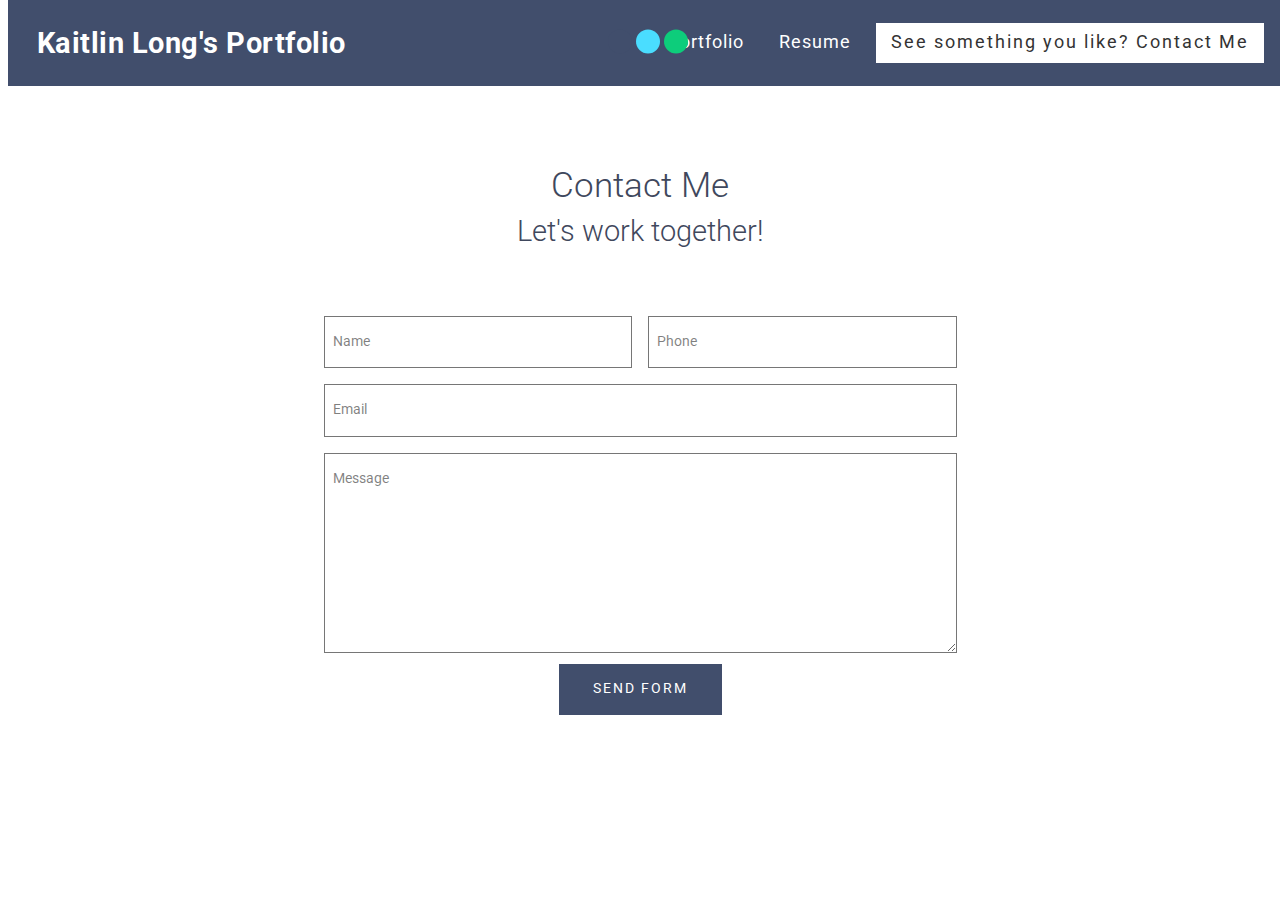
==== commit 17dcac8b: "+ NEW SITE" ====
--- a/contact.html
+++ b/contact.html
@@ -19,7 +19,7 @@
  
  <style amp-custom> 
 div,span,h1,h2,h3,h4,h5,h6,p,blockquote,a,ol,ul,li,figcaption,textarea,input{font: inherit;}*{-webkit-box-sizing: border-box;box-sizing: border-box;outline: none;}*:focus{outline: none;}body{position: relative;font-style: normal;line-height: 1;color: #3f485d;}section{background-color: #eeeeee;background-position: 50% 50%;background-repeat: no-repeat;background-size: cover;overflow: hidden;padding: 30px 0;}h1,h2,h3,h4,h5,h6{margin: 0;padding: 0;}p,li,blockquote{letter-spacing: 0.5px;line-height: 1.7;}ul,ol,blockquote,p{margin-bottom: 0;margin-top: 0;}a{cursor: pointer;}a,a:hover{text-decoration: none;}a.mbr-iconfont:hover{text-decoration: none;}h1,h2,h3,h4,h5,h6,.display-1,.display-2,.display-4,.display-5,.display-7{word-break: break-word;word-wrap: break-word;}b,strong{font-weight: bold;}blockquote{padding: 10px 0 10px 20px;position: relative;border-left: 3px solid;}input:-webkit-autofill,input:-webkit-autofill:hover,input:-webkit-autofill:focus,input:-webkit-autofill:active{-webkit-transition-delay: 9999s;transition-delay: 9999s;-webkit-transition-property: background-color,color;-o-transition-property: background-color,color;transition-property: background-color,color;}html,body{height: auto;min-height: 100vh;}.mbr-section-title{margin: 0;padding: 0;font-style: normal;line-height: 1.2;width: 100%;}.mbr-section-subtitle{line-height: 1.3;width: 100%;}.mbr-text{font-style: normal;line-height: 1.6;width: 100%;}.mbr-white{color: #ffffff;}.mbr-black{color: #000000;}.align-left{text-align: left;}.align-left .list-item{justify-content: flex-start;}.align-center{text-align: center;}.align-center .list-item{justify-content: center;}.align-right{text-align: right;}.align-right .list-item{justify-content: flex-end;}@media (max-width: 767px){.align-left,.align-center,.align-right{text-align: center;}.align-left .list-item,.align-center .list-item,.align-right .list-item{justify-content: center;}}.mbr-light{font-weight: 300;}.mbr-regular{font-weight: 400;}.mbr-semibold{font-weight: 500;}.mbr-bold{font-weight: 700;}.icons-list a{margin: 0 1rem 0 0;}.icons-list a:last-child{margin: 0;}.mbr-figure{align-self: center;}.hidden{visibility: hidden;}.super-hide{display: none;}.inactive{-webkit-user-select: none;-moz-user-select: none;-ms-user-select: none;user-select: none;pointer-events: none;-webkit-user-drag: none;user-drag: none;}.mbr-overlay{position: absolute;bottom: 0;left: 0;right: 0;top: 0;z-index: 0;}.map-placeholder{display: none;}.google-map,.google-map iframe{position: relative;width: 100%;height: 400px;}amp-img{width: 100%;}amp-img img{max-height: 100%;max-width: 100%;}img.mbr-temp{width: 100%;}.rounded{border-radius: 50%;}.is-builder .nodisplay + img[async],.is-builder .nodisplay + img[decoding="async"],.is-builder amp-img > a + img[async],.is-builder amp-img > a + img[decoding="async"]{display: none;}html:not(.is-builder) amp-img > a{position: absolute;top: 0;bottom: 0;left: 0;right: 0;z-index: 1;}.is-builder .temp-amp-sizer{position: absolute;}.is-builder amp-youtube .temp-amp-sizer,.is-builder amp-vimeo .temp-amp-sizer{position: static;}.mobirise-spinner{position: absolute;top: 50%;left: 40%;margin-left: 10%;-webkit-transform: translate3d(-50%,-50%,0);z-index: 4;}.mobirise-spinner em{width: 24px;height: 24px;background: #3ac;border-radius: 100%;display: inline-block;-webkit-animation: slide 1s infinite;}.mobirise-spinner em:nth-child(1){-webkit-animation-delay: 0.1s;}.mobirise-spinner em:nth-child(2){-webkit-animation-delay: 0.2s;}.mobirise-spinner em:nth-child(3){-webkit-animation-delay: 0.3s;}@-moz-keyframes slide{0%{-webkit-transform: scale(1);}50%{opacity: 0.3;-webkit-transform: scale(2);}100%{-webkit-transform: scale(1);}}@-webkit-keyframes slide{0%{-webkit-transform: scale(1);}50%{opacity: 0.3;-webkit-transform: scale(2);}100%{-webkit-transform: scale(1);}}@-o-keyframes slide{0%{-webkit-transform: scale(1);}50%{opacity: 0.3;-webkit-transform: scale(2);}100%{-webkit-transform: scale(1);}}@keyframes slide{0%{-webkit-transform: scale(1);}50%{opacity: 0.3;-webkit-transform: scale(2);}100%{-webkit-transform: scale(1);}}.mobirise-loader .amp-active > div{display: none;}.iconfont-wrapper{display: inline-block;}.mbr-flex{display: flex;}.flex-wrap{flex-wrap: wrap;}.mbr-jc-s{justify-content: flex-start;}.mbr-jc-c{justify-content: center;}.mbr-jc-e{justify-content: flex-end;}.mbr-row-reverse{flex-direction: row-reverse;}.mbr-column{flex-direction: column;}amp-img,img{height: 100%;width: 100%;}.hidden-slide{display: none;}.visible-slide{display: flex;}section,.container,.container-fluid{position: relative;word-wrap: break-word;}.mbr-fullscreen .mbr-overlay{min-height: 100vh;}.mbr-fullscreen{display: flex;align-items: center;height: 100vh;min-height: 100vh;padding: 3rem 0;}.container{padding: 0 1rem;width: 100%;margin-right: auto;margin-left: auto;}@media (max-width: 767px){.container{max-width: 540px;}} @media (min-width: 768px){.container{max-width: 720px;}} @media (min-width: 992px){.container{max-width: 960px;}} @media (min-width: 1200px){.container{max-width: 1140px;}}.container-fluid{width: 100%;padding: 0 1rem;}.btn{position: relative;font-weight: 400;margin: 0.4rem 0.5rem;border: 2px solid;font-style: normal;white-space: normal;transition: all 0.3s ease-in-out,box-shadow 2s ease-in-out,-webkit-box-shadow 2s ease-in-out;display: inline-flex;align-items: center;justify-content: center;word-break: break-word;line-height: 1;letter-spacing: 2px;}.btn-form{padding: 1rem 2rem;}.btn-form:hover{cursor: pointer;}.btn{padding: 1rem 2rem;border-radius: 0px;}.btn-sm{padding: 0.6rem 0.8rem;border-radius: 0px;}.btn-md{padding: 1rem 2rem;border-radius: 0px;}.btn-lg{padding: 1.2rem 3.2rem;border-radius: 0px;}form .btn,form .mbr-section-btn{margin: 0;}.note-popover .btn:after{display: none;}.mbr-section-btn{margin: 0 -0.25rem;font-size: 0;}nav .mbr-section-btn{margin-left: 0rem;margin-right: 0rem;}.btn .mbr-iconfont,.btn.btn-md .mbr-iconfont{cursor: pointer;margin: 0 0.8rem 0 0;}.btn-sm .mbr-iconfont{margin: 0 0.5rem 0 0;}[type="submit"]{-webkit-appearance: none;}section.menu{min-height: 70px;overflow: visible;padding: 0;}.menu-container{display: flex;-webkit-box-pack: justify;-ms-flex-pack: justify;justify-content: space-between;align-items: center;min-height: 70px;}@media (max-width: 991px){.menu-container{max-width: 100%;padding: 0.5rem 1rem;}} @media (max-width: 767px){.menu-container{padding: 0.5rem 1rem;}}.navbar{z-index: 100;width: 100%;position: absolute;}.navbar-fixed-top{position: fixed;top: 0;}.navbar-brand{display: flex;align-items: center;word-break: break-word;z-index: 1;}.navbar-logo{margin: 0 0.8rem 0 0;}@media (max-width: 767px){.navbar-logo amp-img{max-height: 35px;max-width: 35px;}}.navbar-caption-wrap{display: flex;}.navbar .navbar-collapse{display: flex;-ms-flex-preferred-size: auto;flex-basis: auto;align-items: center;justify-content: flex-end;}@media (max-width: 991px){.navbar .navbar-collapse{display: none;position: absolute;top: 0;right: 0;height: 100vh;overflow-y: auto;padding: 70px 2rem 1rem;z-index: 1;}}@media (max-width: 991px){.navbar.opened .navbar-collapse.show,.navbar.opened .navbar-collapse.collapsing{display: block;}.is-builder .navbar-collapse{position: fixed;}}.navbar-nav{list-style-type: none;display: flex;flex-wrap: wrap;padding-left: 0;min-width: 10rem;}@media (max-width: 991px){.navbar-nav{flex-direction: column;}} .navbar-nav .mbr-iconfont{margin: 0 0.2rem 0 0;}.nav-item{word-break: break-all;}.nav-link{display: flex;align-items: center;justify-content: center;}.nav-link,.navbar-caption{transition: all 0.2s;letter-spacing: 1px;}.nav-dropdown .dropdown-menu{min-width: 10rem;position: absolute;left: 0;padding: 1.25rem 0;}.nav-dropdown .dropdown-menu .dropdown-item{line-height: 2;display: flex;justify-content: center;align-items: center;padding: 0.25rem 1.5rem;white-space: nowrap;}.nav-dropdown .dropdown-menu .dropdown{position: relative;}.dropdown-menu .dropdown:hover > .dropdown-menu{opacity: 1;pointer-events: all;}.nav-dropdown .dropdown-submenu{top: 0;left: 100%;margin: 0;}.nav-item.dropdown{position: relative;}.nav-item.dropdown .dropdown-menu{opacity: 0;pointer-events: none;}.nav-item.dropdown:hover > .dropdown-menu{opacity: 1;pointer-events: all;}.link.dropdown-toggle:after{content: "";margin-left: 0.25rem;border-top: 0.35em solid;border-right: 0.35em solid transparent;border-left: 0.35em solid transparent;border-bottom: 0;}.navbar .dropdown.open > .dropdown-menu{display: block;}@media (max-width: 991px){.is-builder .nav-dropdown .dropdown-menu{position: relative;}.nav-dropdown .dropdown-submenu{left: 0;}.nav-dropdown .dropdown-menu .dropdown-item{padding: 0.25rem 1.5rem;margin: 0;justify-content: center;}.nav-dropdown .dropdown-menu .dropdown-item:after{right: auto;}.navbar.opened .dropdown-menu{top: 0;}.dropdown-toggle[data-toggle="dropdown-submenu"]:after{content: "";margin-left: 0.25rem;border-top: 0.35em solid;border-right: 0.35em solid transparent;border-left: 0.35em solid transparent;border-bottom: 0;top: 55%;}}.navbar-buttons{display: flex;flex-wrap: wrap;align-items: center;justify-content: center;}@media (max-width: 991px){.navbar-buttons{flex-direction: column;}}.menu-social-list{display: flex;align-items: center;justify-content: center;flex-wrap: wrap;}.menu-social-list a{margin: 0 0.5rem;}.menu-social-list a span{font-size: 1.5rem;}button.navbar-toggler{position: absolute;right: 20px;top: 25px;width: 31px;height: 20px;cursor: pointer;transition: all .2s;-ms-flex-item-align: center;-ms-grid-row-align: center;align-self: center;}.hamburger span{position: absolute;right: 0;width: 30px;height: 2px;border-right: 5px;}.hamburger span:nth-child(1){top: 0;transition: all .2s;}.hamburger span:nth-child(2){top: 8px;transition: all .15s;}.hamburger span:nth-child(3){top: 8px;transition: all .15s;}.hamburger span:nth-child(4){top: 16px;transition: all .2s;}nav.opened .navbar-toggler:not(.hide) .hamburger span:nth-child(4),nav.opened .navbar-toggler:not(.hide) .hamburger span:nth-child(1){top: 8px;width: 0;opacity: 0;right: 50%;transition: all .2s;}nav.opened .navbar-toggler:not(.hide) .hamburger span:nth-child(2){transform: rotate(-45deg);transition: all .25s;}nav.opened .navbar-toggler:not(.hide) .hamburger span:nth-child(3){transform: rotate(45deg);transition: all .25s;}.ampstart-btn.hamburger{position: absolute;top: 25px;right: 20px;margin-left: auto;height: 20px;width: 30px;background: none;border: none;cursor: pointer;z-index: 1000;}@media (min-width: 992px){.ampstart-btn,amp-sidebar{display: none;}.dropdown-menu .dropdown-toggle:after{content: "";border-bottom: 0.35em solid transparent;border-left: 0.35em solid;border-right: 0;border-top: 0.35em solid transparent;margin-left: 0.3rem;margin-top: -0.3077em;position: absolute;right: 1.1538em;top: 50%;}}.close-sidebar{width: 30px;height: 30px;position: relative;cursor: pointer;background-color: transparent;border: none;}.close-sidebar span{position: absolute;left: 0;width: 30px;height: 2px;border-right: 5px;top: 14px;}.close-sidebar span:nth-child(1){transform: rotate(-45deg);}.close-sidebar span:nth-child(2){transform: rotate(45deg);}.builder-sidebar{position: relative;height: 100vh;overflow-y: auto;min-width: 10rem;z-index: 1030;padding: 1rem 2rem;max-width: 20rem;}.builder-sidebar .dropdown:hover > .dropdown-menu{position: relative;text-align: center;}section.sidebar-open:before{content: '';position: fixed;top: 0;bottom: 0;right: 0;left: 0;background-color: rgba(0,0,0,0.2);z-index: 1040;}.is-builder section.horizontal-menu .ampstart-btn{display: none;}.is-builder section.horizontal-menu .dropdown-menu{z-index: auto;opacity: 1;pointer-events: auto;}.is-builder .menu{overflow: visible;}#sidebar{background-color: transparent;}.card-title{margin: 0;}.card{position: relative;background-color: transparent;border: none;border-radius: 0;width: 100%;padding: 0 1rem;}@media (max-width: 767px){.card:not(.last-child){padding-bottom: 30px;}} .card .card-img{width: auto;border-radius: 0;}.card .card-wrapper{height: 100%;}@media (max-width: 767px){.card .card-wrapper{flex-direction: column;}} .card img{height: 100%;-o-object-fit: cover;object-fit: cover;-o-object-position: center;object-position: center;}.card-inner,.items-list{display: flex;flex-direction: column;}.items-list{list-style-type: none;padding: 0;}.items-list .list-item{padding: 1rem 2rem;}.card-head{padding: 1.5rem 2rem;}.card-price-wrap{padding: 1rem 2rem;}.card-button{padding: 1rem;margin: 0;}.timeline-wrap{position: relative;}.timeline-wrap .iconBackground{position: absolute;left: 50%;width: 20px;height: 20px;line-height: 30px;text-align: center;border-radius: 50%;font-size: 30px;display: inline-block;background-color: #000000;top: 20px;margin: 0 0 0 -10px;}@media (max-width: 767px){.timeline-wrap .iconBackground{left: 0;}}.separline{position: relative;}@media (max-width: 767px){.separline:not(.last-child){padding-bottom: 2rem;}} .separline:before{position: absolute;content: "";width: 2px;background-color: #000000;left: calc(50% - 1px);height: calc(100% - 20px);top: 40px;}@media (max-width: 767px){.separline:before{left: 0;}}.gallery-img-wrap{position: relative;height: 100%;}.gallery-img-wrap:hover{cursor: pointer;}.gallery-img-wrap:hover .icon-wrap,.gallery-img-wrap:hover .caption-on-hover{opacity: 1;}.gallery-img-wrap:hover:after{opacity: .5;}.gallery-img-wrap amp-img{height: 100%;}.gallery-img-wrap:after{content: "";position: absolute;top: 0;bottom: 0;left: 0;right: 0;background: #000;opacity: 0;transition: opacity 0.2s;pointer-events: none;}.gallery-img-wrap .icon-wrap,.gallery-img-wrap .img-caption{z-index: 3;pointer-events: none;position: absolute;}.gallery-img-wrap .icon-wrap,.gallery-img-wrap .caption-on-hover{opacity: 0;transition: opacity 0.2s;}.gallery-img-wrap .icon-wrap{left: 50%;top: 50%;transform: translate(-50%,-50%);background-color: #fff;padding: .5rem;border-radius: 50%;}.gallery-img-wrap .amp-iconfont{color: #000;font-size: 1rem;width: 1rem;display: block;}.gallery-img-wrap .img-caption{left: 0;right: 0;}.gallery-img-wrap .img-caption.caption-top{top: 0;}.gallery-img-wrap .img-caption.caption-bottom{bottom: 0;}.gallery-img-wrap .img-caption:not(.caption-on-hover):after{content: "";position: absolute;top: 0;left: 0;right: 0;height: 100%;transition: opacity 0.2s;z-index: -1;pointer-events: none;}@media (max-width: 767px){.gallery-img-wrap:after,.gallery-img-wrap:hover:after,.gallery-img-wrap .icon-wrap{display: none;}.gallery-img-wrap .caption-on-hover{opacity: 1;}}.is-builder .gallery-img-wrap .icon-wrap,.is-builder .gallery-img-wrap .img-caption > *{pointer-events: all;}.amp-carousel-button,.dots-wrapper .dots span{transition: all 0.4s;cursor: pointer;outline: none;}.amp-carousel-button{width: 50px;height: 50px;border-radius: 50%;}.dots-wrapper .dots{display: inline-block;margin: 4px 8px;}.dots-wrapper .dots span{display: block;border-radius: 12px;height: 24px;width: 24px;background-color: #ffffff;border: 10px solid #cccccc;opacity: 0.5;}.dots-wrapper .dots span.current{width: 40px;}.dots-wrapper .dots span:hover,.dots-wrapper .dots span.current{opacity: 1;}.amp-carousel-button-next:after{right: 1rem;}.amp-carousel-button-prev:after{left: 1rem;}button.btn-img{cursor: pointer;}.is-builder .preview button.btn-img{opacity: 0.5;position: relative;pointer-events: none;}amp-image-lightbox,.lightbox{background: rgba(0,0,0,0.8);display: flex;flex-wrap: wrap;align-items: center;justify-content: center;width: 100%;height: 100%;overflow: auto;}amp-image-lightbox a.control,.lightbox a.control{position: absolute;cursor: default;top: 0;right: 0;}amp-image-lightbox .close,.lightbox .close{background: none;border: none;position: absolute;top: 16px;right: 16px;height: 32px;width: 32px;cursor: pointer;z-index: 1000;}amp-image-lightbox .close:before,amp-image-lightbox .close:after,.lightbox .close:before,.lightbox .close:after{position: absolute;top: 0;right: 16px;content: ' ';height: 32px;width: 2px;background-color: #fff;}amp-image-lightbox .close:before,.lightbox .close:before{transform: rotate(45deg);}amp-image-lightbox .close:after,.lightbox .close:after{transform: rotate(-45deg);}amp-image-lightbox .video-block,.lightbox .video-block{width: 100%;}div[submit-success] > *,div[submit-error] > *{padding: 15px;margin-bottom: 1rem;}.form-block{z-index: 1;background-color: transparent;padding: 30px;position: relative;overflow: hidden;}.form-block .mbr-overlay{z-index: -1;}@media (max-width: 991px){.form-block{padding: 15px;}}form input,form textarea,form select{padding: 15px 0.5rem;line-height: 1.45;width: 100%;background: #ffffff;border-width: 1px;border-style: solid;border-color: #767676;border-radius: 0;color: #000000;}form input[type="checkbox"],form input[type="radio"]{border: none;background: none;width: auto;}form .field{padding-bottom: 0.5rem;padding-top: 0.5rem;}form textarea.field-input{height: 200px;}form .fieldset{display: flex;justify-content: center;flex-wrap: wrap;align-items: center;}textarea[type="hidden"]{display: none;}.form-check{margin-bottom: 0;}.form-check-label{padding-left: 0;}.form-check-input{position: relative;margin: 4px;}.form-check-inline{display: inline-flex;align-items: center;padding-left: 0;margin-right: .75rem;}.mbr-row,.mbr-form-row{display: -webkit-box;display: -ms-flexbox;display: flex;-ms-flex-wrap: wrap;flex-wrap: wrap;margin-left: -1rem;margin-right: -1rem;}.mbr-form-row{margin-left: -0.5rem;margin-right: -0.5rem;}.mbr-form-row > [class*="mbr-col"]{padding-left: 0.5rem;padding-right: 0.5rem;}@media (max-width: 767px){.mbr-col,.mbr-col-auto{padding-right: 1rem;padding-left: 1rem;}.mbr-col-sm-12{-ms-flex: 0 0 100%;-webkit-box-flex: 0;flex: 0 0 100%;max-width: 100%;padding-right: 1rem;padding-left: 1rem;}}@media (min-width: 768px){.mbr-col,.mbr-col-auto{padding-right: 1rem;padding-left: 1rem;}.mbr-col-md-2{-ms-flex: 0 0 16.6666666667%;-webkit-box-flex: 0;flex: 0 0 16.6666666667%;max-width: 16.6666666667%;padding-right: 1rem;padding-left: 1rem;}.mbr-col-md-3{-ms-flex: 0 0 25%;-webkit-box-flex: 0;flex: 0 0 25%;max-width: 25%;padding-right: 1rem;padding-left: 1rem;}.mbr-col-md-4{-ms-flex: 0 0 33.3333333333%;-webkit-box-flex: 0;flex: 0 0 33.3333333333%;max-width: 33.3333333333%;padding-right: 1rem;padding-left: 1rem;}.mbr-col-md-5{-ms-flex: 0 0 41.6666666667%;-webkit-box-flex: 0;flex: 0 0 41.6666666667%;max-width: 41.6666666667%;padding-right: 1rem;padding-left: 1rem;}.mbr-col-md-6{-ms-flex: 0 0 50%;-webkit-box-flex: 0;flex: 0 0 50%;max-width: 50%;padding-right: 1rem;padding-left: 1rem;}.mbr-col-md-7{-ms-flex: 0 0 58.3333333333%;-webkit-box-flex: 0;flex: 0 0 58.3333333333%;max-width: 58.3333333333%;padding-right: 1rem;padding-left: 1rem;}.mbr-col-md-8{-ms-flex: 0 0 66.6666666667%;-webkit-box-flex: 0;flex: 0 0 66.6666666667%;max-width: 66.6666666667%;padding-right: 1rem;padding-left: 1rem;}.mbr-col-md-10{-ms-flex: 0 0 83.3333333333%;-webkit-box-flex: 0;flex: 0 0 83.3333333333%;max-width: 83.3333333333%;padding-right: 1rem;padding-left: 1rem;}.mbr-col-md-12{-ms-flex: 0 0 100%;-webkit-box-flex: 0;flex: 0 0 100%;max-width: 100%;padding-right: 1rem;padding-left: 1rem;}}.mbr-col{-ms-flex: 1 1 auto;-webkit-box-flex: 1;flex: 1 1 auto;max-width: 100%;}.mbr-col-auto{-ms-flex: 0 0 auto;flex: 0 0 auto;width: auto;}@media (min-width: 992px){.mbr-col,.mbr-col-auto{padding-right: 1rem;padding-left: 1rem;}.mbr-col-lg-2{-ms-flex: 0 0 16.6666666667%;-webkit-box-flex: 0;flex: 0 0 16.6666666667%;max-width: 16.6666666667%;padding-right: 1rem;padding-left: 1rem;}.mbr-col-lg-3{-ms-flex: 0 0 25%;-webkit-box-flex: 0;flex: 0 0 25%;max-width: 25%;padding-right: 1rem;padding-left: 1rem;}.mbr-col-lg-4{-ms-flex: 0 0 33.3333333333%;-webkit-box-flex: 0;flex: 0 0 33.3333333333%;max-width: 33.3333333333%;padding-right: 1rem;padding-left: 1rem;}.mbr-col-lg-5{-ms-flex: 0 0 41.6666666667%;-webkit-box-flex: 0;flex: 0 0 41.6666666667%;max-width: 41.6666666667%;padding-right: 1rem;padding-left: 1rem;}.mbr-col-lg-6{-ms-flex: 0 0 50%;-webkit-box-flex: 0;flex: 0 0 50%;max-width: 50%;padding-right: 1rem;padding-left: 1rem;}.mbr-col-lg-7{-ms-flex: 0 0 58.3333333333%;-webkit-box-flex: 0;flex: 0 0 58.3333333333%;max-width: 58.3333333333%;padding-right: 1rem;padding-left: 1rem;}.mbr-col-lg-8{-ms-flex: 0 0 66.6666666667%;-webkit-box-flex: 0;flex: 0 0 66.6666666667%;max-width: 66.6666666667%;padding-right: 1rem;padding-left: 1rem;}.mbr-col-lg-9{-ms-flex: 0 0 75%;-webkit-box-flex: 0;flex: 0 0 75%;max-width: 75%;padding-right: 1rem;padding-left: 1rem;}.mbr-col-lg-10{-ms-flex: 0 0 83.3333333333%;-webkit-box-flex: 0;flex: 0 0 83.3333333333%;max-width: 83.3333333333%;padding-right: 1rem;padding-left: 1rem;}.mbr-col-lg-12{-ms-flex: 0 0 100%;-webkit-box-flex: 0;flex: 0 0 100%;max-width: 100%;padding-right: 1rem;padding-left: 1rem;}}@media (min-width: 992px){.lg-pb{padding-bottom: 3rem;}}@media (max-width: 991px){.md-pb{padding-bottom: 3rem;}}.mbr-pt-1,.mbr-py-1{padding-top: 10px;}.mbr-pb-1,.mbr-py-1{padding-bottom: 10px;}.mbr-px-1{padding-left: 10px;padding-right: 10px;}.mbr-p-1{padding: 10px;}.mbr-pt-2,.mbr-py-2{padding-top: 1rem;}.mbr-pb-2,.mbr-py-2{padding-bottom: 1rem;}.mbr-px-2{padding-left: 1rem;padding-right: 1rem;}.mbr-p-2{padding: 1rem;}.mbr-pt-3,.mbr-py-3{padding-top: 25px;}.mbr-pb-3,.mbr-py-3{padding-bottom: 25px;}.mbr-px-3{padding-left: 25px;padding-right: 25px;}.mbr-p-3{padding: 25px;}.mbr-pt-4,.mbr-py-4{padding-top: 2rem;}.mbr-pb-4,.mbr-py-4{padding-bottom: 2rem;}.mbr-px-4{padding-left: 2rem;padding-right: 2rem;}.mbr-p-4{padding: 2rem;}.mbr-pt-5,.mbr-py-5{padding-top: 3rem;}.mbr-pb-5,.mbr-py-5{padding-bottom: 3rem;}.mbr-px-5{padding-left: 3rem;padding-right: 3rem;}.mbr-p-5{padding: 3rem;}@media (max-width: 991px){.mbr-py-4,.mbr-py-5{padding-top: 1rem;padding-bottom: 1rem;}.mbr-px-4,.mbr-px-5{padding-left: 1rem;padding-right: 1rem;}.mbr-p-3,.mbr-p-4,.mbr-p-5{padding: 1rem;}}.mbr-ml-auto{margin-left: auto;}.mbr-mr-auto{margin-right: auto;}.mbr-m-auto{margin: auto;}#scrollToTopMarker{position: absolute;width: 0px;height: 0px;top: 300px;}#scrollToTopButton{position: fixed;bottom: 25px;right: 25px;opacity: .4;z-index: 5000;font-size: 32px;height: 60px;width: 60px;border: none;border-radius: 3px;cursor: pointer;}#scrollToTopButton:focus{outline: none;}#scrollToTopButton a:before{content: '';position: absolute;height: 40%;top: 36%;width: 2px;left: calc(50% - 1px);}#scrollToTopButton a:after{content: '';position: absolute;border-top: 2px solid;border-right: 2px solid;width: 40%;height: 40%;left: calc(30% - 1px);bottom: 30%;transform: rotate(-45deg);}.is-builder #scrollToTopButton a:after{left: 30%;}a{font-style: normal;font-weight: 400;}@media (max-width: 767px){.mbr-section-btn,.mbr-section-title{text-align: center;}}
-body{font-family: Roboto;}blockquote{border-color: #414e6c;}div[submit-success] > *{background: #0dcd7b;color: #000000;}div[submit-error] > *{background: #a0a0a0;color: #ffffff;}.display-1{font-family: 'Roboto',sans-serif;font-size: 4.5rem;}.display-2{font-family: 'Roboto',sans-serif;font-size: 2.2rem;}.display-4{font-family: 'Roboto',sans-serif;font-size: 0.9rem;}.display-5{font-family: 'Roboto',sans-serif;font-size: 1.8rem;}.display-7{font-family: 'Roboto',sans-serif;font-size: 1.1rem;}.display-1 .mbr-iconfont-btn{font-size: 4.5rem;width: 4.5rem;}.display-2 .mbr-iconfont-btn{font-size: 2.2rem;width: 2.2rem;}.display-4 .mbr-iconfont-btn{font-size: 0.9rem;width: 0.9rem;}.display-5 .mbr-iconfont-btn{font-size: 1.8rem;width: 1.8rem;}.display-7 .mbr-iconfont-btn{font-size: 1.1rem;width: 1.1rem;}@media (max-width: 768px){.display-1{font-size: 3.6rem;font-size: calc( 2.225rem + (4.5 - 2.225) * ((100vw - 20rem) / (48 - 20)));line-height: calc( 1.4 * (2.225rem + (4.5 - 2.225) * ((100vw - 20rem) / (48 - 20))));}.display-2{font-size: 1.76rem;font-size: calc( 1.42rem + (2.2 - 1.42) * ((100vw - 20rem) / (48 - 20)));line-height: calc( 1.4 * (1.42rem + (2.2 - 1.42) * ((100vw - 20rem) / (48 - 20))));}.display-4{font-size: 0.72rem;font-size: calc( 0.965rem + (0.9 - 0.965) * ((100vw - 20rem) / (48 - 20)));line-height: calc( 1.4 * (0.965rem + (0.9 - 0.965) * ((100vw - 20rem) / (48 - 20))));}.display-5{font-size: 1.44rem;font-size: calc( 1.28rem + (1.8 - 1.28) * ((100vw - 20rem) / (48 - 20)));line-height: calc( 1.4 * (1.28rem + (1.8 - 1.28) * ((100vw - 20rem) / (48 - 20))));}}.bg-primary{background-color: #414e6c;}.bg-success{background-color: #0dcd7b;}.bg-info{background-color: #8282e7;}.bg-warning{background-color: #767676;}.bg-danger{background-color: #a0a0a0;}.btn-primary,.btn-primary:active,.btn-primary.active{background-color: #414e6c;border-color: #414e6c;color: #ffffff;}.btn-primary:hover,.btn-primary:focus,.btn-primary.focus{color: #ffffff;background-color: #242c3c;border-color: #242c3c;}.btn-primary.disabled,.btn-primary:disabled{color: #ffffff;background-color: #242c3c;border-color: #242c3c;}.btn-secondary,.btn-secondary:active,.btn-secondary.active{background-color: #4addff;border-color: #4addff;color: #003c4a;}.btn-secondary:hover,.btn-secondary:focus,.btn-secondary.focus{color: #003c4a;background-color: #00cdfd;border-color: #00cdfd;}.btn-secondary.disabled,.btn-secondary:disabled{color: #003c4a;background-color: #00cdfd;border-color: #00cdfd;}.btn-info,.btn-info:active,.btn-info.active{background-color: #8282e7;border-color: #8282e7;color: #ffffff;}.btn-info:hover,.btn-info:focus,.btn-info.focus{color: #ffffff;background-color: #4242db;border-color: #4242db;}.btn-info.disabled,.btn-info:disabled{color: #ffffff;background-color: #4242db;border-color: #4242db;}.btn-success,.btn-success:active,.btn-success.active{background-color: #0dcd7b;border-color: #0dcd7b;color: #ffffff;}.btn-success:hover,.btn-success:focus,.btn-success.focus{color: #ffffff;background-color: #088550;border-color: #088550;}.btn-success.disabled,.btn-success:disabled{color: #ffffff;background-color: #088550;border-color: #088550;}.btn-warning,.btn-warning:active,.btn-warning.active{background-color: #767676;border-color: #767676;color: #ffffff;}.btn-warning:hover,.btn-warning:focus,.btn-warning.focus{color: #ffffff;background-color: #505050;border-color: #505050;}.btn-warning.disabled,.btn-warning:disabled{color: #ffffff;background-color: #505050;border-color: #505050;}.btn-danger,.btn-danger:active,.btn-danger.active{background-color: #a0a0a0;border-color: #a0a0a0;color: #ffffff;}.btn-danger:hover,.btn-danger:focus,.btn-danger.focus{color: #ffffff;background-color: #7a7a7a;border-color: #7a7a7a;}.btn-danger.disabled,.btn-danger:disabled{color: #ffffff;background-color: #7a7a7a;border-color: #7a7a7a;}.btn-black,.btn-black:active,.btn-black.active{background-color: #333333;border-color: #333333;color: #ffffff;}.btn-black:hover,.btn-black:focus,.btn-black.focus{color: #ffffff;background-color: #0d0d0d;border-color: #0d0d0d;}.btn-black.disabled,.btn-black:disabled{color: #ffffff;background-color: #0d0d0d;border-color: #0d0d0d;}.btn-white,.btn-white:active,.btn-white.active{background-color: #ffffff;border-color: #ffffff;color: #808080;}.btn-white:hover,.btn-white:focus,.btn-white.focus{color: #808080;background-color: #d9d9d9;border-color: #d9d9d9;}.btn-white.disabled,.btn-white:disabled{color: #808080;background-color: #d9d9d9;border-color: #d9d9d9;}.btn-white,.btn-white:active,.btn-white.active{color: #333333;}.btn-white:hover,.btn-white:focus,.btn-white.focus{color: #333333;}.btn-white.disabled,.btn-white:disabled{color: #333333;}.btn-primary-outline,.btn-primary-outline:active,.btn-primary-outline.active{background: none;border-color: #1b202c;color: #1b202c;}.btn-primary-outline:hover,.btn-primary-outline:focus,.btn-primary-outline.focus{color: #ffffff;background-color: #414e6c;border-color: #414e6c;}.btn-primary-outline.disabled,.btn-primary-outline:disabled{color: #ffffff;background-color: #414e6c;border-color: #414e6c;}.btn-secondary-outline,.btn-secondary-outline:active,.btn-secondary-outline.active{background: none;border-color: #00b8e3;color: #00b8e3;}.btn-secondary-outline:hover,.btn-secondary-outline:focus,.btn-secondary-outline.focus{color: #003c4a;background-color: #4addff;border-color: #4addff;}.btn-secondary-outline.disabled,.btn-secondary-outline:disabled{color: #003c4a;background-color: #4addff;border-color: #4addff;}.btn-info-outline,.btn-info-outline:active,.btn-info-outline.active{background: none;border-color: #2c2cd7;color: #2c2cd7;}.btn-info-outline:hover,.btn-info-outline:focus,.btn-info-outline.focus{color: #ffffff;background-color: #8282e7;border-color: #8282e7;}.btn-info-outline.disabled,.btn-info-outline:disabled{color: #ffffff;background-color: #8282e7;border-color: #8282e7;}.btn-success-outline,.btn-success-outline:active,.btn-success-outline.active{background: none;border-color: #076d41;color: #076d41;}.btn-success-outline:hover,.btn-success-outline:focus,.btn-success-outline.focus{color: #ffffff;background-color: #0dcd7b;border-color: #0dcd7b;}.btn-success-outline.disabled,.btn-success-outline:disabled{color: #ffffff;background-color: #0dcd7b;border-color: #0dcd7b;}.btn-warning-outline,.btn-warning-outline:active,.btn-warning-outline.active{background: none;border-color: #434343;color: #434343;}.btn-warning-outline:hover,.btn-warning-outline:focus,.btn-warning-outline.focus{color: #ffffff;background-color: #767676;border-color: #767676;}.btn-warning-outline.disabled,.btn-warning-outline:disabled{color: #ffffff;background-color: #767676;border-color: #767676;}.btn-danger-outline,.btn-danger-outline:active,.btn-danger-outline.active{background: none;border-color: #6d6d6d;color: #6d6d6d;}.btn-danger-outline:hover,.btn-danger-outline:focus,.btn-danger-outline.focus{color: #ffffff;background-color: #a0a0a0;border-color: #a0a0a0;}.btn-danger-outline.disabled,.btn-danger-outline:disabled{color: #ffffff;background-color: #a0a0a0;border-color: #a0a0a0;}.btn-black-outline,.btn-black-outline:active,.btn-black-outline.active{background: none;border-color: #000000;color: #000000;}.btn-black-outline:hover,.btn-black-outline:focus,.btn-black-outline.focus{color: #ffffff;background-color: #333333;border-color: #333333;}.btn-black-outline.disabled,.btn-black-outline:disabled{color: #ffffff;background-color: #333333;border-color: #333333;}.btn-white-outline,.btn-white-outline:active,.btn-white-outline.active{background: none;border-color: #ffffff;color: #ffffff;}.btn-white-outline:hover,.btn-white-outline:focus,.btn-white-outline.focus{color: #333333;background-color: #ffffff;border-color: #ffffff;}.text-primary{color: #414e6c;}.text-secondary{color: #4addff;}.text-success{color: #0dcd7b;}.text-info{color: #8282e7;}.text-warning{color: #767676;}.text-danger{color: #a0a0a0;}.text-white{color: #ffffff;}.text-black{color: #000000;}a.text-primary:hover,a.text-primary:focus{color: #1b202c;}a.text-secondary:hover,a.text-secondary:focus{color: #00b8e3;}a.text-success:hover,a.text-success:focus{color: #076d41;}a.text-info:hover,a.text-info:focus{color: #2c2cd7;}a.text-warning:hover,a.text-warning:focus{color: #434343;}a.text-danger:hover,a.text-danger:focus{color: #6d6d6d;}a.text-white:hover,a.text-white:focus{color: #b3b3b3;}a.text-black:hover,a.text-black:focus{color: #4d4d4d;}.alert-success{background-color: #0dcd7b;}.alert-info{background-color: #8282e7;}.alert-warning{background-color: #767676;}.alert-danger{background-color: #a0a0a0;}a,a:hover{color: #414e6c;}.mbr-plan-header.bg-primary .mbr-plan-subtitle,.mbr-plan-header.bg-primary .mbr-plan-price-desc{color: #7c8cb0;}.mbr-plan-header.bg-success .mbr-plan-subtitle,.mbr-plan-header.bg-success .mbr-plan-price-desc{color: #acfad9;}.mbr-plan-header.bg-info .mbr-plan-subtitle,.mbr-plan-header.bg-info .mbr-plan-price-desc{color: #ffffff;}.mbr-plan-header.bg-warning .mbr-plan-subtitle,.mbr-plan-header.bg-warning .mbr-plan-price-desc{color: #b6b6b6;}.mbr-plan-header.bg-danger .mbr-plan-subtitle,.mbr-plan-header.bg-danger .mbr-plan-price-desc{color: #e0e0e0;}.mobirise-spinner em:nth-child(1){background: #414e6c;}.mobirise-spinner em:nth-child(2){background: #4addff;}.mobirise-spinner em:nth-child(3){background: #0dcd7b;}#scrollToTopMarker{display: none;}#scrollToTopButton{background-color: #4ea2e3;}#scrollToTopButton a:before{background: #ffffff;}#scrollToTopButton a:after{border-top-color: #ffffff;border-right-color: #ffffff;}.cid-sh2jtP0KLL{min-height: 80px;}.cid-sh2jtP0KLL .brand-name{color: #414e6c;margin: 0;}.cid-sh2jtP0KLL .hamburger span,.cid-sh2jtP0KLL .close-sidebar span{background: #767676;}.cid-sh2jtP0KLL .nav-dropdown .dropdown-menu .dropdown-item{font-weight: 400;width: 100%;text-align: inherit;}.cid-sh2jtP0KLL .navbar{min-height: 80px;background: #ffffff;}@media (max-width: 991px){.cid-sh2jtP0KLL .navbar .navbar-brand{flex-shrink: initial;}}.cid-sh2jtP0KLL .navbar-brand{flex-shrink: 0;margin-right: 0;padding: 0;}@media (min-width: 992px){.cid-sh2jtP0KLL .navbar-expand-lg .navbar-nav .nav-link{padding: 0;}.cid-sh2jtP0KLL .navbar-nav .nav-link{margin: .667em 1em;}}.cid-sh2jtP0KLL .navbar-dropdown{padding: .5rem 0;}.cid-sh2jtP0KLL .builder-sidebar,.cid-sh2jtP0KLL .collapse,.cid-sh2jtP0KLL .navbar.navbar-expand-lg .dropdown .dropdown-menu{background-color: #ffffff;}@media (max-width: 991px){.cid-sh2jtP0KLL .navbar-nav a{padding: 0.5rem 0;margin: 0 0 10px;}}.cid-sh2jtP0KLL .close-sidebar:focus{outline: 2px auto #414e6c;}.cid-sh2jtP0KLL amp-img{height: 48px;width: 82px;}.cid-sh2jtP0KLL amp-img img{object-fit: contain;}.cid-sh2vjdYlCP{padding-top: 90px;padding-bottom: 90px;background-color: #ffffff;}.cid-sh2vjdYlCP input,.cid-sh2vjdYlCP textarea,.cid-sh2vjdYlCP select{color: #000000;border-color: #767676;background: #ffffff;}.cid-sh2vjdYlCP input:hover,.cid-sh2vjdYlCP textarea:hover,.cid-sh2vjdYlCP select:hover,.cid-sh2vjdYlCP input:focus,.cid-sh2vjdYlCP textarea:focus,.cid-sh2vjdYlCP select:focus{border-color: #414e6c;}.cid-sh2vjdYlCP input::-webkit-input-placeholder{color: rgba(0,0,0,0.5);}.cid-sh2vjdYlCP input::-moz-placeholder{color: rgba(0,0,0,0.5);}.cid-sh2vjdYlCP textarea::-webkit-input-placeholder{color: rgba(0,0,0,0.5);}.cid-sh2vjdYlCP textarea::-moz-placeholder{color: rgba(0,0,0,0.5);}
+body{font-family: Roboto;}blockquote{border-color: #414e6c;}div[submit-success] > *{background: #0dcd7b;color: #000000;}div[submit-error] > *{background: #a0a0a0;color: #ffffff;}.display-1{font-family: 'Roboto',sans-serif;font-size: 4.5rem;}.display-2{font-family: 'Roboto',sans-serif;font-size: 2.2rem;}.display-4{font-family: 'Roboto',sans-serif;font-size: 0.9rem;}.display-5{font-family: 'Roboto',sans-serif;font-size: 1.8rem;}.display-7{font-family: 'Roboto',sans-serif;font-size: 1.1rem;}.display-1 .mbr-iconfont-btn{font-size: 4.5rem;width: 4.5rem;}.display-2 .mbr-iconfont-btn{font-size: 2.2rem;width: 2.2rem;}.display-4 .mbr-iconfont-btn{font-size: 0.9rem;width: 0.9rem;}.display-5 .mbr-iconfont-btn{font-size: 1.8rem;width: 1.8rem;}.display-7 .mbr-iconfont-btn{font-size: 1.1rem;width: 1.1rem;}@media (max-width: 768px){.display-1{font-size: 3.6rem;font-size: calc( 2.225rem + (4.5 - 2.225) * ((100vw - 20rem) / (48 - 20)));line-height: calc( 1.4 * (2.225rem + (4.5 - 2.225) * ((100vw - 20rem) / (48 - 20))));}.display-2{font-size: 1.76rem;font-size: calc( 1.42rem + (2.2 - 1.42) * ((100vw - 20rem) / (48 - 20)));line-height: calc( 1.4 * (1.42rem + (2.2 - 1.42) * ((100vw - 20rem) / (48 - 20))));}.display-4{font-size: 0.72rem;font-size: calc( 0.965rem + (0.9 - 0.965) * ((100vw - 20rem) / (48 - 20)));line-height: calc( 1.4 * (0.965rem + (0.9 - 0.965) * ((100vw - 20rem) / (48 - 20))));}.display-5{font-size: 1.44rem;font-size: calc( 1.28rem + (1.8 - 1.28) * ((100vw - 20rem) / (48 - 20)));line-height: calc( 1.4 * (1.28rem + (1.8 - 1.28) * ((100vw - 20rem) / (48 - 20))));}}.bg-primary{background-color: #414e6c;}.bg-success{background-color: #0dcd7b;}.bg-info{background-color: #8282e7;}.bg-warning{background-color: #767676;}.bg-danger{background-color: #a0a0a0;}.btn-primary,.btn-primary:active,.btn-primary.active{background-color: #414e6c;border-color: #414e6c;color: #ffffff;}.btn-primary:hover,.btn-primary:focus,.btn-primary.focus{color: #ffffff;background-color: #242c3c;border-color: #242c3c;}.btn-primary.disabled,.btn-primary:disabled{color: #ffffff;background-color: #242c3c;border-color: #242c3c;}.btn-secondary,.btn-secondary:active,.btn-secondary.active{background-color: #4addff;border-color: #4addff;color: #003c4a;}.btn-secondary:hover,.btn-secondary:focus,.btn-secondary.focus{color: #003c4a;background-color: #00cdfd;border-color: #00cdfd;}.btn-secondary.disabled,.btn-secondary:disabled{color: #003c4a;background-color: #00cdfd;border-color: #00cdfd;}.btn-info,.btn-info:active,.btn-info.active{background-color: #8282e7;border-color: #8282e7;color: #ffffff;}.btn-info:hover,.btn-info:focus,.btn-info.focus{color: #ffffff;background-color: #4242db;border-color: #4242db;}.btn-info.disabled,.btn-info:disabled{color: #ffffff;background-color: #4242db;border-color: #4242db;}.btn-success,.btn-success:active,.btn-success.active{background-color: #0dcd7b;border-color: #0dcd7b;color: #ffffff;}.btn-success:hover,.btn-success:focus,.btn-success.focus{color: #ffffff;background-color: #088550;border-color: #088550;}.btn-success.disabled,.btn-success:disabled{color: #ffffff;background-color: #088550;border-color: #088550;}.btn-warning,.btn-warning:active,.btn-warning.active{background-color: #767676;border-color: #767676;color: #ffffff;}.btn-warning:hover,.btn-warning:focus,.btn-warning.focus{color: #ffffff;background-color: #505050;border-color: #505050;}.btn-warning.disabled,.btn-warning:disabled{color: #ffffff;background-color: #505050;border-color: #505050;}.btn-danger,.btn-danger:active,.btn-danger.active{background-color: #a0a0a0;border-color: #a0a0a0;color: #ffffff;}.btn-danger:hover,.btn-danger:focus,.btn-danger.focus{color: #ffffff;background-color: #7a7a7a;border-color: #7a7a7a;}.btn-danger.disabled,.btn-danger:disabled{color: #ffffff;background-color: #7a7a7a;border-color: #7a7a7a;}.btn-black,.btn-black:active,.btn-black.active{background-color: #333333;border-color: #333333;color: #ffffff;}.btn-black:hover,.btn-black:focus,.btn-black.focus{color: #ffffff;background-color: #0d0d0d;border-color: #0d0d0d;}.btn-black.disabled,.btn-black:disabled{color: #ffffff;background-color: #0d0d0d;border-color: #0d0d0d;}.btn-white,.btn-white:active,.btn-white.active{background-color: #ffffff;border-color: #ffffff;color: #808080;}.btn-white:hover,.btn-white:focus,.btn-white.focus{color: #808080;background-color: #d9d9d9;border-color: #d9d9d9;}.btn-white.disabled,.btn-white:disabled{color: #808080;background-color: #d9d9d9;border-color: #d9d9d9;}.btn-white,.btn-white:active,.btn-white.active{color: #333333;}.btn-white:hover,.btn-white:focus,.btn-white.focus{color: #333333;}.btn-white.disabled,.btn-white:disabled{color: #333333;}.btn-primary-outline,.btn-primary-outline:active,.btn-primary-outline.active{background: none;border-color: #1b202c;color: #1b202c;}.btn-primary-outline:hover,.btn-primary-outline:focus,.btn-primary-outline.focus{color: #ffffff;background-color: #414e6c;border-color: #414e6c;}.btn-primary-outline.disabled,.btn-primary-outline:disabled{color: #ffffff;background-color: #414e6c;border-color: #414e6c;}.btn-secondary-outline,.btn-secondary-outline:active,.btn-secondary-outline.active{background: none;border-color: #00b8e3;color: #00b8e3;}.btn-secondary-outline:hover,.btn-secondary-outline:focus,.btn-secondary-outline.focus{color: #003c4a;background-color: #4addff;border-color: #4addff;}.btn-secondary-outline.disabled,.btn-secondary-outline:disabled{color: #003c4a;background-color: #4addff;border-color: #4addff;}.btn-info-outline,.btn-info-outline:active,.btn-info-outline.active{background: none;border-color: #2c2cd7;color: #2c2cd7;}.btn-info-outline:hover,.btn-info-outline:focus,.btn-info-outline.focus{color: #ffffff;background-color: #8282e7;border-color: #8282e7;}.btn-info-outline.disabled,.btn-info-outline:disabled{color: #ffffff;background-color: #8282e7;border-color: #8282e7;}.btn-success-outline,.btn-success-outline:active,.btn-success-outline.active{background: none;border-color: #076d41;color: #076d41;}.btn-success-outline:hover,.btn-success-outline:focus,.btn-success-outline.focus{color: #ffffff;background-color: #0dcd7b;border-color: #0dcd7b;}.btn-success-outline.disabled,.btn-success-outline:disabled{color: #ffffff;background-color: #0dcd7b;border-color: #0dcd7b;}.btn-warning-outline,.btn-warning-outline:active,.btn-warning-outline.active{background: none;border-color: #434343;color: #434343;}.btn-warning-outline:hover,.btn-warning-outline:focus,.btn-warning-outline.focus{color: #ffffff;background-color: #767676;border-color: #767676;}.btn-warning-outline.disabled,.btn-warning-outline:disabled{color: #ffffff;background-color: #767676;border-color: #767676;}.btn-danger-outline,.btn-danger-outline:active,.btn-danger-outline.active{background: none;border-color: #6d6d6d;color: #6d6d6d;}.btn-danger-outline:hover,.btn-danger-outline:focus,.btn-danger-outline.focus{color: #ffffff;background-color: #a0a0a0;border-color: #a0a0a0;}.btn-danger-outline.disabled,.btn-danger-outline:disabled{color: #ffffff;background-color: #a0a0a0;border-color: #a0a0a0;}.btn-black-outline,.btn-black-outline:active,.btn-black-outline.active{background: none;border-color: #000000;color: #000000;}.btn-black-outline:hover,.btn-black-outline:focus,.btn-black-outline.focus{color: #ffffff;background-color: #333333;border-color: #333333;}.btn-black-outline.disabled,.btn-black-outline:disabled{color: #ffffff;background-color: #333333;border-color: #333333;}.btn-white-outline,.btn-white-outline:active,.btn-white-outline.active{background: none;border-color: #ffffff;color: #ffffff;}.btn-white-outline:hover,.btn-white-outline:focus,.btn-white-outline.focus{color: #333333;background-color: #ffffff;border-color: #ffffff;}.text-primary{color: #414e6c;}.text-secondary{color: #4addff;}.text-success{color: #0dcd7b;}.text-info{color: #8282e7;}.text-warning{color: #767676;}.text-danger{color: #a0a0a0;}.text-white{color: #ffffff;}.text-black{color: #000000;}a.text-primary:hover,a.text-primary:focus{color: #1b202c;}a.text-secondary:hover,a.text-secondary:focus{color: #00b8e3;}a.text-success:hover,a.text-success:focus{color: #076d41;}a.text-info:hover,a.text-info:focus{color: #2c2cd7;}a.text-warning:hover,a.text-warning:focus{color: #434343;}a.text-danger:hover,a.text-danger:focus{color: #6d6d6d;}a.text-white:hover,a.text-white:focus{color: #b3b3b3;}a.text-black:hover,a.text-black:focus{color: #4d4d4d;}.alert-success{background-color: #0dcd7b;}.alert-info{background-color: #8282e7;}.alert-warning{background-color: #767676;}.alert-danger{background-color: #a0a0a0;}a,a:hover{color: #414e6c;}.mbr-plan-header.bg-primary .mbr-plan-subtitle,.mbr-plan-header.bg-primary .mbr-plan-price-desc{color: #7c8cb0;}.mbr-plan-header.bg-success .mbr-plan-subtitle,.mbr-plan-header.bg-success .mbr-plan-price-desc{color: #acfad9;}.mbr-plan-header.bg-info .mbr-plan-subtitle,.mbr-plan-header.bg-info .mbr-plan-price-desc{color: #ffffff;}.mbr-plan-header.bg-warning .mbr-plan-subtitle,.mbr-plan-header.bg-warning .mbr-plan-price-desc{color: #b6b6b6;}.mbr-plan-header.bg-danger .mbr-plan-subtitle,.mbr-plan-header.bg-danger .mbr-plan-price-desc{color: #e0e0e0;}.mobirise-spinner em:nth-child(1){background: #414e6c;}.mobirise-spinner em:nth-child(2){background: #4addff;}.mobirise-spinner em:nth-child(3){background: #0dcd7b;}#scrollToTopMarker{display: none;}#scrollToTopButton{background-color: #4ea2e3;}#scrollToTopButton a:before{background: #ffffff;}#scrollToTopButton a:after{border-top-color: #ffffff;border-right-color: #ffffff;}.cid-sh2jtP0KLL{min-height: 80px;}.cid-sh2jtP0KLL .brand-name{color: #ffffff;margin: 0;}.cid-sh2jtP0KLL .hamburger span,.cid-sh2jtP0KLL .close-sidebar span{background: #767676;}.cid-sh2jtP0KLL .nav-dropdown .dropdown-menu .dropdown-item{font-weight: 400;width: 100%;text-align: inherit;}.cid-sh2jtP0KLL .navbar{min-height: 80px;background: #414e6c;}@media (max-width: 991px){.cid-sh2jtP0KLL .navbar .navbar-brand{flex-shrink: initial;}}.cid-sh2jtP0KLL .navbar-brand{flex-shrink: 0;margin-right: 0;padding: 0;}@media (min-width: 992px){.cid-sh2jtP0KLL .navbar-expand-lg .navbar-nav .nav-link{padding: 0;}.cid-sh2jtP0KLL .navbar-nav .nav-link{margin: .667em 1em;}}.cid-sh2jtP0KLL .navbar-dropdown{padding: .5rem 0;}.cid-sh2jtP0KLL .builder-sidebar,.cid-sh2jtP0KLL .collapse,.cid-sh2jtP0KLL .navbar.navbar-expand-lg .dropdown .dropdown-menu{background-color: #414e6c;}@media (max-width: 991px){.cid-sh2jtP0KLL .navbar-nav a{padding: 0.5rem 0;margin: 0 0 10px;}}.cid-sh2jtP0KLL .close-sidebar:focus{outline: 2px auto #414e6c;}.cid-sh2jtP0KLL amp-img{height: 48px;width: 82px;}.cid-sh2jtP0KLL amp-img img{object-fit: contain;}.cid-sh2vjdYlCP{padding-top: 90px;padding-bottom: 90px;background-color: #ffffff;}.cid-sh2vjdYlCP input,.cid-sh2vjdYlCP textarea,.cid-sh2vjdYlCP select{color: #000000;border-color: #767676;background: #ffffff;}.cid-sh2vjdYlCP input:hover,.cid-sh2vjdYlCP textarea:hover,.cid-sh2vjdYlCP select:hover,.cid-sh2vjdYlCP input:focus,.cid-sh2vjdYlCP textarea:focus,.cid-sh2vjdYlCP select:focus{border-color: #414e6c;}.cid-sh2vjdYlCP input::-webkit-input-placeholder{color: rgba(0,0,0,0.5);}.cid-sh2vjdYlCP input::-moz-placeholder{color: rgba(0,0,0,0.5);}.cid-sh2vjdYlCP textarea::-webkit-input-placeholder{color: rgba(0,0,0,0.5);}.cid-sh2vjdYlCP textarea::-moz-placeholder{color: rgba(0,0,0,0.5);}
 .engine{position: absolute;text-indent: -2400px;text-align: center;padding: 0;top: 0;left: -2400px;}[class*="-iconfont"]{display: inline-flex;}</style>
  
   <script async  src="https://cdn.ampproject.org/v0.js"></script>
@@ -40,15 +40,15 @@
         
             
             <ul class="navbar-nav nav-dropdown" data-app-modern-menu="true"><li class="nav-item">
-                    <a class="nav-link link text-primary display-7" href="index.html">
+                    <a class="nav-link link text-white display-7" href="index.html">
                         Portfolio</a>
                 </li>
                 <li class="nav-item">
-                    <a class="nav-link link text-primary display-7" href="assets/files/KaitlinLong_Resume.pdf" target="_blank">
+                    <a class="nav-link link text-white display-7" href="assets/files/KaitlinLong_Resume.pdf" target="_blank">
                         Resume</a>
                 </li></ul>
             
-            <div class="navbar-buttons mbr-section-btn align-center"><a class="btn btn-sm btn-primary display-7" href="contact.html">See something you like? Contact Me</a></div>
+            <div class="navbar-buttons mbr-section-btn align-center"><a class="btn btn-sm btn-white display-7" href="contact.html">See something you like? Contact Me</a></div>
       </div>
     </amp-sidebar>
   <section class="menu horizontal-menu cid-sh2jtP0KLL" id="menu2-f">
@@ -75,15 +75,15 @@
       <div class="collapse navbar-collapse" id="navbarSupportedContent">
             
             <ul class="navbar-nav nav-dropdown" data-app-modern-menu="true"><li class="nav-item">
-                    <a class="nav-link link text-primary display-7" href="index.html">
+                    <a class="nav-link link text-white display-7" href="index.html">
                         Portfolio</a>
                 </li>
                 <li class="nav-item">
-                    <a class="nav-link link text-primary display-7" href="assets/files/KaitlinLong_Resume.pdf" target="_blank">
+                    <a class="nav-link link text-white display-7" href="assets/files/KaitlinLong_Resume.pdf" target="_blank">
                         Resume</a>
                 </li></ul>
             
-            <div class="navbar-buttons mbr-section-btn align-center"><a class="btn btn-sm btn-primary display-7" href="contact.html">See something you like? Contact Me</a></div>
+            <div class="navbar-buttons mbr-section-btn align-center"><a class="btn btn-sm btn-white display-7" href="contact.html">See something you like? Contact Me</a></div>
       </div>
       
       <button on="tap:sidebar.toggle" class="ampstart-btn hamburger sticky-but">
@@ -100,7 +100,7 @@
 
 </section>
 
-<section class="engine"><a href="https://mobirise.info/k">how to develop free website</a></section><section class="contacts2 cid-sh2vjdYlCP" id="contacts2-g">
+<section class="engine"><a href="https://mobirise.info/d">site maker</a></section><section class="contacts2 cid-sh2vjdYlCP" id="contacts2-g">
 
     
 
@@ -110,7 +110,7 @@
 
         <div class="mbr-row mbr-jc-c mbr-pt-4">
             <div class="mbr-col-lg-7 mbr-col-md-10 mbr-col-sm-12" data-form-type="formoid">
-                <form class="mbr-form" method="post" target="_top" action-xhr="https://formoid.net/api/amp-form/push" data-form-title="Mobirise Form" id="myFormcontacts2g" on="submit:myFormcontacts2g.clear;submit-success:AMP.setState({myStatecontacts2g:{formdata11contacts2g:{stateformdata11contacts2g: '', valueformdata11contacts2g: ''}, formdata21contacts2g:{stateformdata21contacts2g: '', valueformdata21contacts2g: ''}, formdata01contacts2g:{stateformdata01contacts2g: '', valueformdata01contacts2g: ''}, formdata31contacts2g:{stateformdata31contacts2g: '', valueformdata31contacts2g: ''}}});submit-error:AMP.setState({myStatecontacts2g:{formdata11contacts2g:{stateformdata11contacts2g: myStatecontacts2g.formdata11contacts2g.valueformdata11contacts2g}, formdata21contacts2g:{stateformdata21contacts2g: myStatecontacts2g.formdata21contacts2g.valueformdata21contacts2g}, formdata01contacts2g:{stateformdata01contacts2g: myStatecontacts2g.formdata01contacts2g.valueformdata01contacts2g}, formdata31contacts2g:{stateformdata31contacts2g: myStatecontacts2g.formdata31contacts2g.valueformdata31contacts2g}}})"><amp-state id="myStatecontacts2g"><script type="application/json"> {"formdata11contacts2g":{ "stateformdata11contacts2g": "", "valueformdata11contacts2g": ""},"formdata21contacts2g":{ "stateformdata21contacts2g": "", "valueformdata21contacts2g": ""},"formdata01contacts2g":{ "stateformdata01contacts2g": "", "valueformdata01contacts2g": ""},"formdata31contacts2g":{ "stateformdata31contacts2g": "", "valueformdata31contacts2g": ""}}</script></amp-state><input type="hidden" name="email" data-form-email="true" value="UEXcNWNv9drY24J3jxUFuv1NIM1ley8B3O2hwSYcf60Z06oirfm5ZzTqK5+ow6j3KlLZGK2TV0JSeSE4GtS3s7+EU+rolpC3kxQfRCnZkGJOFvSBML3aPQsId+TK22n3">
+                <form class="mbr-form" method="post" target="_top" action-xhr="https://formoid.net/api/amp-form/push" data-form-title="Mobirise Form" id="myFormcontacts2g" on="submit:myFormcontacts2g.clear;submit-success:AMP.setState({myStatecontacts2g:{formdata11contacts2g:{stateformdata11contacts2g: '', valueformdata11contacts2g: ''}, formdata21contacts2g:{stateformdata21contacts2g: '', valueformdata21contacts2g: ''}, formdata01contacts2g:{stateformdata01contacts2g: '', valueformdata01contacts2g: ''}, formdata31contacts2g:{stateformdata31contacts2g: '', valueformdata31contacts2g: ''}}});submit-error:AMP.setState({myStatecontacts2g:{formdata11contacts2g:{stateformdata11contacts2g: myStatecontacts2g.formdata11contacts2g.valueformdata11contacts2g}, formdata21contacts2g:{stateformdata21contacts2g: myStatecontacts2g.formdata21contacts2g.valueformdata21contacts2g}, formdata01contacts2g:{stateformdata01contacts2g: myStatecontacts2g.formdata01contacts2g.valueformdata01contacts2g}, formdata31contacts2g:{stateformdata31contacts2g: myStatecontacts2g.formdata31contacts2g.valueformdata31contacts2g}}})"><amp-state id="myStatecontacts2g"><script type="application/json"> {"formdata11contacts2g":{ "stateformdata11contacts2g": "", "valueformdata11contacts2g": ""},"formdata21contacts2g":{ "stateformdata21contacts2g": "", "valueformdata21contacts2g": ""},"formdata01contacts2g":{ "stateformdata01contacts2g": "", "valueformdata01contacts2g": ""},"formdata31contacts2g":{ "stateformdata31contacts2g": "", "valueformdata31contacts2g": ""}}</script></amp-state><input type="hidden" name="email" data-form-email="true" value="oZpC0T0pXfsFpTditgfy7E6OlGs9fYv6k5WVAdoWObxWCgSMIXiaXtjxfH0Q4Tsy4IoRJ9B+Q0j6pHxrDFAhA6FaVI8UnQpTX8WdCwpZJktIZeLOXwMLFPeFUh2W8KsP">
                     <div class="mbr-form-row">
                       <div submit-success="" class="mbr-col-sm-12 mbr-col-md-12">
                           <template data-form-alert="" type="amp-mustache">Message recieved! If it was worthy, you will be getting a response shortly.</template>
